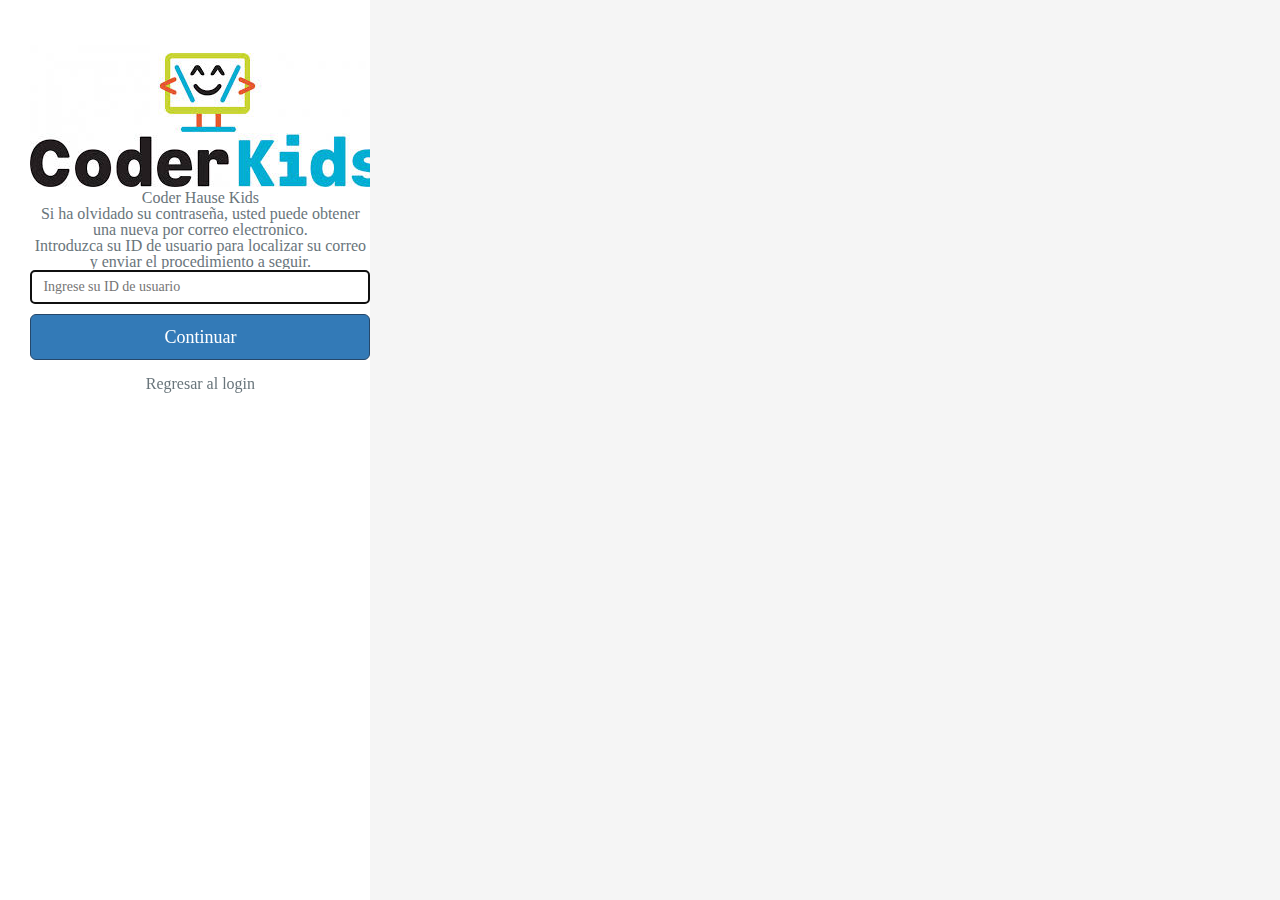
==== pages/contrasena.html @ 296a0ade "version mejorada" ====
<!DOCTYPE html>
<html lang="en">

<head>
    <meta charset="utf-8">
    <meta name="viewport" content="width=device-width, initial-scale=1.0">
    <meta http-equiv="X-UA-Compatible" content="IE=edge">
    <title>Coder Hause Kids</title>
    <link rel="stylesheet" href="../css/style.css">
    <!--  <link rel="stylesheet" href="../css/stylecontra.css">  Tab panes -->
</head>

<body>
    <div id="container" class="cls-container">
        <div id="bg-overlay"></div>
        <div class="cls-content">
            <div class="cls-content-sm panel">
                <div class="panel-body">
                    <div>
                        <!-- Tab panes -->
                        <div class="tab-content">
                            <div role="tabpanel" class="tab-pane active" id="formularioRecuperarContrasenia">
                                <div class="mar-ver pad-btm">
                                    <img height="" src="../assets/img/coderkids.jpg">
                                    <br>
                                    <h1 class="h3">Coder Hause Kids</h1>
                                    <p>Si ha olvidado su contraseña, usted puede obtener una nueva por correo
                                        electronico.</p>
                                    <p>Introduzca su ID de usuario para localizar su correo y enviar el procedimiento a
                                        seguir.</p>
                                </div>
                                <center>
                                    <div class="form-group" style="padding: 0px 0px 10px 0px">
                                        <input type="text" class="form-control" id="username"
                                            placeholder="Ingrese su ID de usuario" value="" autofocus>
                                </center>
                                
                            </div>
                            <center>
                            <button class="btn btn-primary btn-lg btn-block" onclick="getCorreo()">Continuar</button>
                            <br>
                        </center>
                            <div class="text-center">
                                <a href="..\login.html" class="btn-link mar-rgt">Regresar al login</a>
                            </div>
                        </div>
                    </div>

                </div>
            </div>
        </div>
    </div>
    </div>
</body>

</html>
---- css/style.css ----
.cls-container {
  background-color: #ffffff !important; /**/
}

#panel-reglamento {
  display: none;
}

.alert {
  padding: 10px 2em 10px 15px !important;
  margin-top: 15px;
  background-color: #f6f8f1;
}

@media only screen and (max-width: 2500px) {
  #panel-reglamento {
    display: block;
    background-color: #eb10e0;
    position: absolute;
    top: 0;
    z-index: 2000;
    width: 335px;
    height: 100%;
    padding-top: 14%;
    padding-bottom: 60px;
    padding-left: 20px;
    padding-right: 20px;
    left: 28%;
  }

  .text-white * {
    color: #ffffff;
    line-height: 24px;
    /*font-size: 15px;*/
    letter-spacing: 1.2px;
  }

  .dl-horizontal dt {
    float: left;
    width: auto;
  }

  .dl-horizontal dd {
    margin-left: 15px;
  }

  .cls-content .cls-content-sm,
  .cls-content .cls-content-lg {
    margin-top: 8%;
    margin-left: 65%;
    /*modificado separacion*/
  }

  h5 {
    font-size: 14px !important;
  }
}

@media only screen and (max-width: 1480px) {
  #panel-reglamento {
    display: block;
    background-color: #034087;
    position: absolute;
    top: 0;
    z-index: 2000;
    width: 335px;
    height: 100%;
    padding-top: 14%;
    padding-bottom: 60px;
    padding-left: 20px;
    padding-right: 20px;
    left: 22%;
  }

  .text-white * {
    color: #ffffff;
    line-height: 24px;
    letter-spacing: 1.2px;
  }

  .dl-horizontal dt {
    float: left;
    width: auto;
  }

  .dl-horizontal dd {
    margin-left: 15px;
  }

  .cls-content .cls-content-sm,
  .cls-content .cls-content-lg {
    margin-left: 52%;
  }

  h5 {
    font-size: 14px !important;
  }
}

@media only screen and (max-width: 1100px) {
  #panel-reglamento {
    display: block;
    background-color: #034087;
    position: absolute;
    top: 0;
    z-index: 2000;
    width: 335px;
    height: 100%;
    padding-top: 14%;
    padding-bottom: 60px;
    padding-left: 20px;
    padding-right: 20px;
    left: 14%;
  }

  .text-white * {
    color: #ffffff;
    line-height: 24px;
    letter-spacing: 1.2px;
  }

  .dl-horizontal dt {
    float: left;
    width: auto;
  }

  .dl-horizontal dd {
    margin-left: 15px;
  }

  .cls-content .cls-content-sm,
  .cls-content .cls-content-lg {
    margin-top: 8%;
    margin-left: 52%;
  }

  .cls-content .cls-content-sm,
  .cls-content .cls-content-lg {
    /*width: 70%;*/ /*TILIN*/
    min-width: 10070px;
    margin: 0 auto;
    position: relative;
    background-color: transparent;
    border: 0;
    /*box-shadow: none;*/
  }

  h5 {
    font-size: 14px !important;
  }
}

@media only screen and (max-width: 950px) {
  #panel-reglamento {
    display: block;
    background-color: #034087;
    position: absolute;
    top: 0;
    z-index: 2000;
    width: 335px;
    height: 100%;
    padding-top: 14%;
    padding-bottom: 60px;
    padding-left: 20px;
    padding-right: 20px;
    left: 10%;
  }

  .text-white * {
    color: #ffffff;
    line-height: 24px;
    letter-spacing: 1.2px;
  }

  .dl-horizontal dt {
    float: left;
    width: auto;
  }

  .dl-horizontal dd {
    margin-left: 15px;
  }

  .cls-content .cls-content-sm,
  .cls-content .cls-content-lg {
    margin-top: 8%;
    margin-left: 52%;
    /*separacion*/
  }

  h5 {
    font-size: 14px !important;
  }
}

@media only screen and (max-width: 820px) {
  #panel-reglamento {
    display: none;
  }

  .cls-content .cls-content-sm,
  .cls-content .cls-content-lg {
    margin: 0 auto;
  }
}

/* Style 2*/
element.style {
  padding: 0%;
  right: 1100px;
}

.panel .panel-heading,
.panel > :first-child {
  border-top-left-radius: 2px;
  border-top-right-radius: 2px;
}

.panel-body {
  padding: 15px 20px 25px;
}

.panel-body {
  padding: 15px;
}

* {
  /*-webkit-box-sizing: border-box;*/
  /* -moz-box-sizing: border-box;*/
  box-sizing: border-box;
}

user agent stylesheet div {
  display: block;
}

.cls-container,
.cls-container a:not(.btn),
.cls-container a:hover:not(.btn),
.cls-container a:focus:not(.btn) {
  color: #69757b;
}

.cls-container {
  background-color: #ecf0f5;
  text-align: center;
}

body {
  background-color: #ecf0f5;
  font-family: "Open Sans", "Helvetica Neue", Helvetica, Arial, sans-serif;
  font-size: 13px;
  font-weight: normal;
  color: #7a878e;
  -moz-osx-font-smoothing: grayscale;
  -webkit-font-smoothing: antialiased !important;
}

body {
  font-family: "Helvetica Neue", Helvetica, Arial, sans-serif;
  font-size: 14px;
  line-height: 1.42857143;
  color: #333;
  background-color: #fff;
}

/*stylecontraseña*/
html {
  font-size: 10px;
  -webkit-tap-highlight-color: rgba(0, 0, 0, 0);
}

html {
  font-family: sans-serif;
  -webkit-text-size-adjust: 100%;
  -ms-text-size-adjust: 100%;
}

:after,
:before {
  -webkit-box-sizing: border-box;
  -moz-box-sizing: border-box;
  box-sizing: border-box;
}

:after,
:before {
  -webkit-box-sizing: border-box;
  -moz-box-sizing: border-box;
  box-sizing: border-box;
}

::selection {
  background-color: #25476a;
  color: #fff;
}

#container {
  min-height: 100vh;
  height: auto;
  position: relative;
  min-width: 290px;
  overflow: hidden;
}

/* Style 3*/

.btn:not(.disabled):not(:disabled):hover {
  box-shadow: 0 3px 15px rgb(0 0 0 / 25%);
}



.btn-primary:hover {
  color: #fff;
  background-color: #d40e99;
  border-color: #d40e99;
}

.btn.focus,
.btn:focus,
.btn:hover {
  color: #333;
  text-decoration: none;
}

.btn-lg,
.btn-icon.btn-lg,
.btn-group-sm > .btn,
.btn-lg,
.btn-icon.btn-lg,
.btn-group-xs > .btn {
  border-radius: 3px;
}

.btn-lg,
.btn-icon.btn-lg,
.btn-group-lg > .btn {
  border-radius: 3px;
}

.btn-lg,
.btn-icon.btn-lg,
.btn-group-lg > .btn {
  padding: 10px 16px;
}

.btn-primary,
.btn-primary:focus {
  background-color: #294f75;
  border-color: #25476a !important;
  color: #fff;
}

.btn-lg,
.btn-icon.btn-lg {
  font-size: 17px;
  line-height: 1.44;
}

.btn {
  cursor: pointer;
  background-color: transparent;
  color: inherit;
  padding: 6px 12px;
  border-radius: 3px;
  border: 1px solid transparent;
  font-size: 13px;
  line-height: 1.475;
  vertical-align: middle;
  transition: all 0.25s;
}

.btn-block {
  display: block;
  width: 100%;
}

.btn-group-lg > .btn,
.btn-lg {
  padding: 10px 16px;
  font-size: 18px;
  line-height: 1.3333333;
  border-radius: 6px;
}

.btn-primary {
  color: #fff;
  background-color: #337ab7;
  border-color: #2e6da4;
}

/*stylius*/

.form-control {
  height: 33px;
  font-size: 13px;
  border-radius: 3px;
  box-shadow: none;
  border: 1px solid rgba(0, 0, 0, 0.07);
  transition-duration: 0.5s;
}

.form-control {
  display: block;
  width: 100%;
  height: 34px;
  padding: 6px 12px;
  font-size: 14px;
  line-height: 1.42857143;
  color: #555;
  background-color: #fff;
  background-image: none;
  border: 1px solid #ccc;
  border-radius: 4px;
  -webkit-box-shadow: inset 0 1px 1px rgb(0 0 0 / 8%);
  box-shadow: inset 0 1px 1px rgb(0 0 0 / 8%);
  -webkit-transition: border-color ease-in-out 0.15s,
    box-shadow ease-in-out 0.15s;
  -o-transition: border-color ease-in-out 0.15s, box-shadow ease-in-out 0.15s;
  transition: border-color ease-in-out 0.15s, box-shadow ease-in-out 0.15s;
  -moz-transition: border-color ease-in-out 0.15s, box-shadow ease-in-out 0.15s;
  -ms-transition: border-color ease-in-out 0.15s, box-shadow ease-in-out 0.15s;
}

button,
input,
select,
textarea {
  font-family: inherit;
  font-size: inherit;
  line-height: inherit;
}

input {
  line-height: normal;
}

button,
input,
optgroup,
select,
textarea {
  margin: 0;
  font: inherit;
  color: inherit;
}

* {
  -webkit-box-sizing: border-box;
  -moz-box-sizing: border-box;
  box-sizing: border-box;
}

user agent stylesheet input:-internal-autofill-selected {
  appearance: menulist-button;
  background-image: none !important;
  background-color: -internal-light-dark(
    rgb(232, 240, 254),
    rgba(70, 90, 126, 0.4)
  ) !important;
  color: -internal-light-dark(black, white) !important;
}

user agent stylesheet input[type="text"i] {
  padding: 1px 2px;
}

user agent stylesheet input {
  writing-mode: horizontal-tb !important;
  text-rendering: auto;
  /*color: -internal-light-dark(black, white);*/
  letter-spacing: normal;
  word-spacing: normal;
  /*line-height: normal;
  text-transform: none;*/
  text-indent: 0px;
  text-shadow: none;
  display: inline-block;
  text-align: start;
  appearance: auto;
  -webkit-rtl-ordering: logical;
  cursor: text;
  background-color: -internal-light-dark(rgb(255, 255, 255), rgb(59, 59, 59));
  /*margin: 0em;
  padding: 1px 2px;
  border-width: 2px;
  border-style: inset;
  border-color: -internal-light-dark(rgb(118, 118, 118), rgb(133, 133, 133));
  border-image: initial;*/
  -webkit-writing-mode: horizontal-tb !important;
  -ms-writing-mode: horizontal-tb !important;
}

.cls-container,
.cls-container a:not(.btn),
.cls-container a:hover:not(.btn),
.cls-container a:focus:not(.btn) {
  color: #69757b;
}

.cls-container {
  background-color: #ecf0f5;
  text-align: center;
  grid-area: div;
}

body {
  background-color: #ecf0f5;
  font-family: "Open Sans", "Helvetica Neue", Helvetica, Arial, sans-serif;
  font-size: 13px;
  font-weight: normal;
  color: #7a878e;
  -moz-osx-font-smoothing: grayscale;
  -webkit-font-smoothing: antialiased !important;
}

body {
  font-family: "Helvetica Neue", Helvetica, Arial, sans-serif;
  font-size: 14px;
  line-height: 1.42857143;
  color: #333;
  background-color: #fff;
}

/*STYLE Contraseña*/

body,
html {
  margin: 0;
  padding: 50;
  width: 70%;
  height: 100%;
  position: relative;
}

/*Style Usuario------------------------------------------------*/
.cnt-wrapper {
  min-height: 565px;
}

.b3.wrap-user {
  padding: 20px 0px 0px 0px;
}

.b3.wrap-user .box-btn {
  width: 100%;
  text-align: right;
  padding-bottom: 10px;
}

.b3 {
  -webkit-background-size: cover;
  -moz-background-size: cover;
  background-size: cover;
  background-repeat: no-repeat;
  background-position: center center;
  padding: 50px 0 70px 0;
  background-color: #f4f4f4;
}
.g-btn.white {
  background: #dcdcdc;
  color: #fff;
  margin-right: 10px;
}

.g-btn.white a {
  color: #fff;
  font-weight: bold;
}

.md-box-form .md-box-input {
  margin-left: 23%;
  width: 76%;
}

.md-box-form .g-cnt-input input {
  text-transform: uppercase;
  border: 1px solid rgb(226, 224, 224);
  height: 38px;
  line-height: 38px;
  color: #565656;
}

@media only screen and (max-width: 480px) {
  .md-box-form .md-box-input {
    margin-left: 0;
    width: 100%;
  }
}

@media only screen and (max-width: 960px) {
  .md-h3-title {
    margin-top: 20px;
  }
}

#boxresultado {
  padding: 0px;
  margin: 0px;
  display: block;
}

#boxresultado .wancho .b16-content {
  padding: 0px;
  margin: -66px 0px 10px 0px;
}

#boxresultado .wancho .b16-content p {
  font-size: 15px;
}

.b16-acordeon-contenido table th {
  color: #fff;
  padding: 8px 0px;
  font-weight: bold;
}

footer {
  background-color: #666;
}

.footer-copy {
  height: auto;
}

.footer-copy .wancho {
  border: 0;
  text-align: center;
}

.cnt-wrapper {
  min-height: 565px;
}

.cnt-wrapper,
.footer {
  position: relative;
  left: 0;
  -webkit-transition: left 0.45s ease;
  -moz-transition: left 0.45s ease;
  -o-transition: left 0.45s ease;
  -ms-transition: left 0.45s ease;
  transition: left 0.45s ease;
}

.cnt-wrapper {
  overflow: hidden;
}

user agent stylesheet div {
  display: block;
}

body {
  /* font-size: 15px;
  font-family: "Conv_PROXIMANOVA-REGULAR_1", sans-serif;*/
  color: #575659;
  background-color: #fff;
}

body {
  font-family: Verdana;
}

body,
span,
object,
iframe,
h1,
h2,
h3,
h4,
h5,
h6,
h7 p,
blockquote,
pre,
a,
abbr,
acronym,
address,
code,
del,
dfn,
em,
img,
q,
dl,
dt,
dd,
ol,
ul,
li,
fieldset,
form,
label,
legend,
table,
caption,
tbody,
tfoot,
thead,
tr,
th,
td,
article,
aside,
dialog,
figure,
footer,
header,
hgroup,
section,
menu,
details {
  margin: auto;
  padding: 0;
  border: 0;
  font-weight: inherit;
  font-style: inherit;
  font-size: 100%;
  font-family: inherit;
  vertical-align: baseline;
}
article,
aside,
dialog,
figure,
footer,
header,
hgroup,
section,
menu {
  display: block;
}
.header {
  /*position: relative;
  top: 0;*/
  left: 0;
  /*width: 100%;
  z-index: 2000;*/
  zoom: 1;
}
article,
aside,
dialog,
figure,
footer,
header,
hgroup,
section,
menu {
  display: block;
}
article,
aside,
details,
figcaption,
figure,
footer,
header,
hgroup,
main,
nav,
section,
summary {
  display: block;
}

.header:after,
.header:before {
  content: "";
  display: table;
}
.header:after {
  clear: both;
}

.wancho {
  width: 95%;
  max-width: 1180px;
  margin: auto;
}
user agent stylesheet div {
  display: block;
}

.header .header-logo {
  text-align: center;
  float: left;
  margin-top: 24px;
  position: relative;
}
a {
  color: inherit;
}
a {
  text-decoration: none;
}

user agent stylesheet a:-webkit-any-link {
  color: -webkit-link;
  cursor: pointer;
  text-decoration: underline;
}

element.style {
  margin-bottom: 10px;
}
.header .header-logo img {
  display: block;
  max-width: 100%;
  height: auto;
}
a img {
  border: none;
}

img {
  border: 0;
}
img[Attributes] {
  width: 237px;
  aspect-ratio: auto 237 / 59;
  height: 59px;
}

.header .header-logo {
  text-align: center;
  float: left;
  margin-top: 24px;
  position: relative;
}

user agent stylesheet section {
  display: block;
}

.b16-wrapcursos {
  position: relative;
}
user agent stylesheet div {
  display: block;
}

element.style {
  color: #01c9ca;
  font-size: 20px;
  margin-bottom: 10px;
}
h3 {
  font-size: 35px;
  font-family: "Conv_PROXIMANOVA-BOLD_1", sans-serif;
  /* color: #fff;*/
  margin: 0;
}
h3 {
  margin: 0 0 10px;
  font-size: 12px;
  line-height: 1;
}

user agent stylesheet h3 {
  display: block;
  font-size: 1.17em;
  margin-block-start: 1em;
  margin-block-end: 1em;
  margin-inline-start: 0px;
  margin-inline-end: 0px;
  font-weight: bold;
}

p {
  margin: 0 0 15px;
}
user agent stylesheet p {
  display: block;
  margin-block-start: 1em;
  margin-block-end: 1em;
  margin-inline-start: 0px;
  margin-inline-end: 0px;
}

.b3-form {
  font-size: 0;
}

user agent stylesheet form {
  display: block;
  margin-top: 0em;
}

.g-form-input {
  font-size: 0;
}
user agent stylesheet div {
  display: block;
}
.b3-form {
  font-size: 0;
}

/*separación de estrucutras*/

g-form-input .g-cnt-input:first-child {
  padding-right: 5px;
}
.b16-form-item:first-child {
  padding-right: 44px;
  -webkit-box-sizing: border-box;
  -moz-box-sizing: border-box;
  box-sizing: border-box;
}
.g-form-input .g-cnt-input {
  /*width: 50%;*/
  display: inline-block;
  vertical-align: middle;
  /*-webkit-box-sizing: border-box;
  -moz-box-sizing: border-box;
  box-sizing: border-box;*/
}
.b16-form-item {
  /* display: inline-block;*/
  width: 50%;
  /* margin-bottom: 20px;*/
  position: relative;
}
.g-cnt-input {
  margin-bottom: 10px;
}
user agent stylesheet div {
  display: block;
}
.g-form-input {
  font-size: 0;
}
.b3-form {
  font-size: 0;
}

/*COLOCAR LOS NOMBRES*/
.b16-form-item > span {
  font-size: 16px;
  /*width: 64px;
  display: inline-block;
  position: absolute;*/
  top: 50%;
  left: 0;
  /*-webkit-transform: translateY(-50%);
  -moz-transform: translateY(-50%);
  -o-transform: translateY(-50%);
  -ms-transform: translateY(-50%);*/
  transform: translateY(-50%);
  color: #034087;
}

/*REDUCIR EL ESPACIO*/

.md-box-form .g-cnt-input input {
  text-transform: uppercase;
  border: 1px solid rgb(226, 224, 224);
  height: 38px;
  line-height: 38px;
  color: #565656;
}
.g-cnt-input input,
.g-cnt-input select {
  width: 100%;
  /*-webkit-box-sizing: border-box;
  -moz-box-sizing: border-box;*/
  box-sizing: border-box;
  /*border: 0;
  height: 44px;
  line-height: 44px;*/
  padding: 0;
  padding-left: 20px;
  font-size: 16px;
}
button,
input {
  line-height: normal;
}
button,
input,
select,
textarea {
  font-family: inherit;
  font-size: 100%;
  margin: 0;
}

.g-btn.white {
  background-color: #dcdcdc;
  color: #fff;
  margin-right: 10px;
}
.g-btn.white,
.g-btns.white {
  background: transparent;
  color: #01c9ca;
}

.g-btn.h-45,
.g-btns.h-45 {
  height: 44px;
  -webkit-box-sizing: border-box;
  -moz-box-sizing: border-box;
  box-sizing: border-box;
  padding: 0 20px;
  -webkit-border-radius: 8px;
  border-radius: 8px;
  border: 0;
  background: inherit;
  -webkit-appearance: none;
  -moz-appearance: none;
  appearance: none;
  color: #fff;
  font-family: "Conv_PROXIMANOVA-REGULAR_1", sans-serif;
  font-size: 16px;
  display: inline-block;
  background-color: #034087;
  vertical-align: middle;
  padding: 0 30px;
}

button,
html input[type="button"],
input[type="reset"],
input[type="submit"] {
  -webkit-appearance: button;
  cursor: pointer;
}
button,
select {
  text-transform: none;
}
button,
input {
  line-height: normal;
}
button,
input,
select,
textarea {
  font-family: inherit;
  font-size: 100%;
  margin: 0;
}

user agent stylesheet button {
  appearance: auto;
  writing-mode: horizontal-tb !important;
  text-rendering: auto;
  color: -internal-light-dark(black, white);
  letter-spacing: normal;
  word-spacing: normal;
  line-height: normal;
  text-transform: none;
  text-indent: 0px;
  text-shadow: none;
  display: inline-block;
  text-align: center;
  align-items: flex-start;
  cursor: default;
  box-sizing: border-box;
  background-color: -internal-light-dark(rgb(239, 239, 239), rgb(59, 59, 59));
  margin: 0em;
  padding: 1px 6px;
  border-width: 2px;
  border-style: outset;
  border-color: -internal-light-dark(rgb(118, 118, 118), rgb(133, 133, 133));
  border-image: initial;
}

.b3.wrap-user .box-btn {
  width: 100%;
  text-align: right;
  padding-bottom: 10px;
}
.b3-form {
  font-size: 0;
}

/*TEST */
.g-btn.red,
.g-btns.red {
  background-color: #f00;
}

/*foter*/

lement.style {
  margin-top: 1rem;
}
.cnt-wrapper,
.footer {
  position: relative;
  left: 0;
  -webkit-transition: left 0.45s ease;
  -moz-transition: left 0.45s ease;
  -o-transition: left 0.45s ease;
  -ms-transition: left 0.45s ease;
  transition: left 0.45s ease;
}
footer {
  background-color: #666;
}
footer {
  background-color: #034087;
  color: #fff;
  padding-top: 23px;
  border-bottom: 1px solid rgba(255, 255, 255, 0.5);
  position: relative;
}

user agent stylesheet footer {
  display: block;
}

/*footer*/

.footer-copy .wancho {
  border: 0;
  text-align: center;
}
.footer-copy .wancho {
  overflow: hidden;
  border-top: 1px solid rgba(255, 255, 255, 0.5);
  -webkit-box-sizing: border-box;
  -moz-box-sizing: border-box;
  box-sizing: border-box;
  padding: 10px 0px;
}
.wancho {
  width: 95%;
  max-width: 1180px;
  margin: auto;
}
user agent stylesheet div {
  display: block;
}
.footer-copy {
  overflow: hidden;
  font-size: 13px;
  height: 32px;
}

div {
  display: block;
}

/*Style FACTURACIÓN -----------------------------------------------------------------*/

html,
body {
  margin: 0px;
  height: 100%;
  width: 100%;
  background-color: #efeff4;
  background-color: #ffffff;
}

html,
body,
div,
span,
applet,
object,
iframe,
h1,
h2,
h3,
h4,
h5,
h6,
p,
blockquote,
pre,
a,
abbr,
acronym,
address,
big,
cite,
code,
del,
dfn,
em,
img,
ins,
kbd,
q,
s,
samp,
small,
strike,
strong,
sub,
sup,
tt,
var,
b,
u,
i,
center,
dl,
dt,
dd,
ol,
ul,
li,
fieldset,
form,
label,
legend,
table,
caption,
tbody,
tfoot,
thead,
tr,
th,
td,
article,
aside,
canvas,
details,
embed,
figure,
figcaption,
footer,
header,
hgroup,
menu,
nav,
output,
ruby,
section,
summary,
time,
mark,
audio,
video {
  margin: 0;
  padding: 0;
  border: 0;
  font-size: 100%;
  font: inherit;
  vertical-align: baseline;
}

user agent stylesheet html {
  display: block;
}

.ui-corner-all,
.ui-corner-bottom,
.ui-corner-right,
.ui-corner-br {
  border-bottom-right-radius: 5px;
}
.ui-corner-all,
.ui-corner-bottom,
.ui-corner-left,
.ui-corner-bl {
  border-bottom-left-radius: 5px;
}
.ui-corner-all,
.ui-corner-top,
.ui-corner-right,
.ui-corner-tr {
  border-top-right-radius: 5px;
}
.ui-corner-all,
.ui-corner-top,
.ui-corner-left,
.ui-corner-tl {
  border-top-left-radius: 5px;
}
.ui-widget-header {
  border: 1px solid #4297d7;
  background: #5c9ccc url(images/ui-bg_gloss-wave_55_5c9ccc_500x100.png) 50% 50%
    repeat-x;
  color: #ffffff;
  font-weight: bold;
}

user agent stylesheet head {
  display: none;
}

title {
  display: none;
}

.ui-widget-content {
  border: 1px solid #a6c9e2;
  background: #fcfdfd url(images/ui-bg_inset-hard_100_fcfdfd_1x100.png) 50%
    bottom repeat-x;
  color: #222222;
}
.ui-widget {
  font-family: Lucida Grande, Lucida Sans, Arial, sans-serif;
  font-size: 1.1em;
}

body {
  line-height: 1;
}

body[Attributes] {
  background-color: rgb(238, 238, 204);
}
user agent stylesheet body {
  display: block;
  margin: 8px;
}
#cuerpo {
  width: 100%;
  height: 100%;
  /* border: 1px solid #0068B3; */
  margin: 0 auto;
  background-color: #efeff4;
  font-family: Arial;
}

div[Attributes] {
  text-align: -webkit-center;
}
#cabecera {
  border: solid 1px #dae9e9;
  height: 8%;
  width: 100%;
  background-color: #f4f4f4;
  /* box-shadow: 1px 1px 1px 1px #000 inset; */
  padding-top: 15px;
  padding-bottom: 15px;
}

element.style {
  background-repeat: no-repeat;
  width: 20%;
  float: left;
  height: 60px;
  margin-left: 10px;
  background-image: url(../Imagenes/logo_britanico.jpg);
  background-size: 219px 79px;
  background-color: #f4f4f4;
  margin-right: 20px;
  background-position: center;
}

#titulo {
  top: 0px;
  height: 100%;
  line-height: 60px;
  font-size: x-large;
  float: left;
  width: 50%;
  font-family: Arial, Tahoma;
  color: #0072bb;
  font-weight: bolder;
  text-shadow: 0px 0px 0.5px #000;
  text-transform: uppercase;
}

#contenido {
  border-top: 2px solid #0068b3;
  width: 100%;
  height: 100%;
  background-color: #ffffff;
}

.ui-widget input,
.ui-widget select,
.ui-widget textarea,
.ui-widget button {
  font-family: Lucida Grande, Lucida Sans, Arial, sans-serif;
  font-size: 1em;
}

.ui-widget input,
.ui-widget select,
.ui-widget textarea {
  font-size: medium;
}
.columnaCampo select,
input {
  width: 160px;
  font-size: medium;
}
user agent stylesheet input[type="hidden" i] {
  appearance: none;
  background-color: initial;
  cursor: default;
  display: none !important;
  padding: initial;
  border: initial;
}

.contenedor {
  border: solid 2px #0068b3;
  border-radius: 10px;
  -webkit-border-radius: 10px;
  -moz-border-radius: 10px;
  width: 50%;
  margin: 20px;
  padding-top: 10px;
  padding-bottom: 10px;
}

.columnaEtiqueta {
  text-align: right;
  padding: 5px;
  font-weight: bold;
  font-size: medium;
  width: 120px;
  display: inline-block;
}

botonForma:hover {
  background: #486baf;
  text-decoration: none;
  font-weight: bold;
}

.botonFormaInterior {
  width: 35%;
}

.botonForma {
  height: 40px;
  background: #0072bb;
  color: #fff;
  border-radius: 5px;
  text-shadow: none;
  display: inline-block;
  border: none;
  cursor: pointer;
  margin-top: 10px;
  margin-bottom: 10px;
  width: 55%;
  font-size: smaller;
}

.columnaCampo select,
input {
  width: 160px;
  font-size: medium;
}
user agent stylesheet input[type="submit" i]:active {
  border-style: inset;
}
user agent stylesheet input[type="submit" i] {
  appearance: auto;
  user-select: none;
  white-space: pre;
  align-items: flex-start;
  text-align: center;
  cursor: default;
  box-sizing: border-box;
  background-color: -internal-light-dark(rgb(239, 239, 239), rgb(59, 59, 59));
  color: -internal-light-dark(black, white);
  padding: 1px 6px;
  border-width: 2px;
  border-style: outset;
  border-color: -internal-light-dark(rgb(118, 118, 118), rgb(133, 133, 133));
  border-image: initial;
}

user agent stylesheet input {
  writing-mode: horizontal-tb !important;
  text-rendering: auto;
  color: -internal-light-dark(black, white);
  letter-spacing: normal;
  word-spacing: normal;
  line-height: normal;
  text-transform: none;
  text-indent: 0px;
  text-shadow: none;
  display: inline-block;
  text-align: start;
  appearance: auto;
  -webkit-rtl-ordering: logical;
  cursor: text;
  background-color: -internal-light-dark(rgb(255, 255, 255), rgb(59, 59, 59));
  margin: 0em;
  padding: 1px 2px;
  border-width: 2px;
  border-style: inset;
  border-color: -internal-light-dark(rgb(118, 118, 118), rgb(133, 133, 133));
  border-image: initial;
}

.subTitulo {
  font-family: Arial;
  font-size: larger;
  font-weight: bolder;
  color: #0072bb;
  text-transform: uppercase;
  background-color: #f4f4f4;
  margin-top: 20px;
  border: solid 1px #0072bb;
  border-radius: 10px;
  height: 50px;
  width: 50%;
  line-height: 50px;
}

/*Style NUEVOCODER----------------------------------------------------------------------------*/
body {
  margin: 0;
}

.logotipo {
  float: right;
  margin-right: 16px;
  background: #fff;
  padding: 0px;
  border: 1px solid #e2e0e0;
}

.nota-footer {
  width: 100%;
  display: block;
  font-size: 15px;
  line-height: 20px;
  margin-top: 10px;
}
h5 {
  font-size: 20px;
  font-weight: bold;
}
h5 {
  margin: 0 0 10px;
  font-size: 18px;
  line-height: 1;
  font-weight: bold;
}
user agent stylesheet h5 {
  display: block;
  font-size: 0.83em;
  margin-block-start: 1.67em;
  margin-block-end: 1.67em;
  margin-inline-start: 0px;
  margin-inline-end: 0px;
  font-weight: bold;
}

#userdata {
  width: 100%;
  margin: 40px auto;
  display: block;
}
.b3-form {
  font-size: 0;
}

.frm-titulo .fone {
  width: 50%;
  float: left;
}
element.style {
  color: #01c9ca;
  font-size: 20px;
  margin-bottom: 20px;
  display: block;
}

.clear {
  clear: both;
}

element.style {
  margin-top: 1px;
}
.g-terminos {
  margin-bottom: 20px;
  margin-top: -25px;
}
.g-terminos {
  padding-left: 44px;
  position: relative;
  padding-top: 5px;
}

.g-terminos label {
  color: #565656;
  font-size: 15px;
  font-weight: normal;
  margin-left: -20px;
}

.g-terminos label {
  color: #fff;
  font-family: "Conv_PROXIMANOVA-REGULAR_1", sans-serif;
  font-size: 12px;
  line-height: 1.4;
  display: block;
}
label {
  cursor: pointer;
}

.g-terminos .check {
  position: absolute;
  left: 0;
  top: 0;
  cursor: pointer;
}

.g-terminos input {
  position: absolute;
  left: 0;
  top: 0;
  opacity: 0;
  -ms-filter: "progid:DXImageTransform.Microsoft.Alpha(Opacity=0)";
  filter: alpha(opacity=0);
  width: 40px;
  height: 40px;
  z-index: 2;
  cursor: pointer;
}

input[type="checkbox"],
input[type="radio"] {
  -webkit-box-sizing: border-box;
  -moz-box-sizing: border-box;
  box-sizing: border-box;
  padding: 0;
}

user agent stylesheet input[type="checkbox" i] {
  background-color: initial;
  cursor: default;
  appearance: auto;
  box-sizing: border-box;
  margin: 3px 3px 3px 4px;
  padding: initial;
  border: initial;
}

.g-btn.red {
  margin-right: 20px;
}

.g-btn.h-45 i,
.g-btns.h-45 i {
  padding: 0 0 0 7px;
}
.g-btn.h-45 i,
.g-btns.h-45 i,
.g-btn.h-45 span,
.g-btns.h-45 span {
  display: inline-block;
  vertical-align: middle;
  line-height: 100%;
  -webkit-box-sizing: border-box;
  -moz-box-sizing: border-box;
  box-sizing: border-box;
}
[class^="icon-"],
[class*=" icon-"] {
  font-family: "icomoon" !important;
  font-style: normal;
  font-weight: normal;
  font-variant: normal;
  text-transform: none;
  line-height: 1;
  -webkit-font-smoothing: antialiased;
  -moz-osx-font-smoothing: grayscale;
}
user agent stylesheet i {
  font-style: italic;
}

g-form-input .g-cnt-input.w-mitad {
  width: 50%;
}
.g-form-input .g-cnt-input:last-child {
  padding-left: 5px;
}
.g-form-input .g-cnt-input:first-child {
  padding-right: 5px;
}

.b16-form-item > span {
  width: 24%;
}

.md-box-form .md-box-input.box-min-left-one {
  margin-left: 28.4%;
  width: 69%;
}
.md-box-form .md-box-input {
  margin-left: 14%;
  width: 85%;
}

.md-box-form .g-cnt-input input.format-upper {
  text-transform: uppercase;
}
.md-box-form .g-cnt-input input {
  text-transform: none;
}

.md-box-form .g-cnt-input input {
  text-transform: uppercase;
  border: 1px solid rgb(226, 224, 224);
  height: 38px;
  line-height: 38px;
  color: #565656;
}
.g-cnt-input input,
.g-cnt-input select {
  height: 40px;
  line-height: 40px;
  border: 1px solid rgb(226, 224, 224);
  color: #565656;
}

user agent stylesheet input[type="text" i] {
  padding: 1px 2px;
}

/*Usuario*/

@media screen and (min-width: 600px) {
  .b3-form {
    text-align: center;
  }
}
@media screen and (max-width: 600px) {
  .footer-copy {
    height: auto;
    text-align: center;
    font-size: 12px;
    margin: auto;
    /*padding: 8px 0 12px;*/
  }
}

@media screen and (max-width: 480px) {
  .g-form-input .g-cnt-input:first-child {
    padding-right: 0;
    padding-left: 0;
  }
}

@media screen and (max-width: 480px) {
  .b16-form-item {
    text-align: left;
    margin-bottom: 30px;
  }
}

@media screen and (max-width: 480px) {
  .b16-form-item > span {
    display: block;
    position: static;
    width: auto;
  }
}

@media screen and (max-width: 480px) {
  .g-form-input .g-cnt-inpu {
    width: 100%;
  }
}

@media screen and (max-width: 480px) {
  .cnt-wrapper {
    margin-top: 45px;
  }
}

@media screen and (max-width: 768px) {
  .footer {
    text-align: center;
  }
}

@media (min-width: 768px) {
  /* TILIN*/
  .cls-content .cls-content-sm {
    width: 370px;
  }
}
@media screen and (max-width: 480px) {
  .header {
    padding: 5px 0;
    /* -webkit-box-shadow: 1px 1px 8px rgb(0 0 0 / 17%);*/
    box-shadow: 1px 1px 8px rgb(0 0 0 / 17%);
  }
}

@media screen and (max-width: 480px) {
  .header .header-logo {
    width: 140px;
  }
}
@media screen and (max-width: 1018px) {
  .header {
    position: fixed;
    top: 0;
    width: 100%;
    background-color: #fff;
    /*padding: 10px 0;*/
    z-index: 999;
  }
}

@media screen and (max-width: 1018px) {
  .header-ctn {
    position: relative;
  }
}
@media screen and (max-width: 1018px) {
  .header .header-logo {
    margin-top: 0;
    /* width: 180px;*/
  }
}

html,
body {
  height: 100%;
}

body {
  display: flex;
  align-items: center;
  padding-top: 40px;
  padding-bottom: 40px;
  background-color: #f5f5f5;
}

.form-signin {
  width: 100%;
  max-width: 330px;
  padding: 15px;
  margin: auto;
}

.form-signin .checkbox {
  font-weight: 400;
}

.form-signin .form-floating:focus-within {
  z-index: 2;
}

.form-signin input[type="email"] {
  margin-bottom: -1px;
  border-bottom-right-radius: 0;
  border-bottom-left-radius: 0;
}

.form-signin input[type="password"] {
  margin-bottom: 10px;
  border-top-left-radius: 0;
  border-top-right-radius: 0;
}
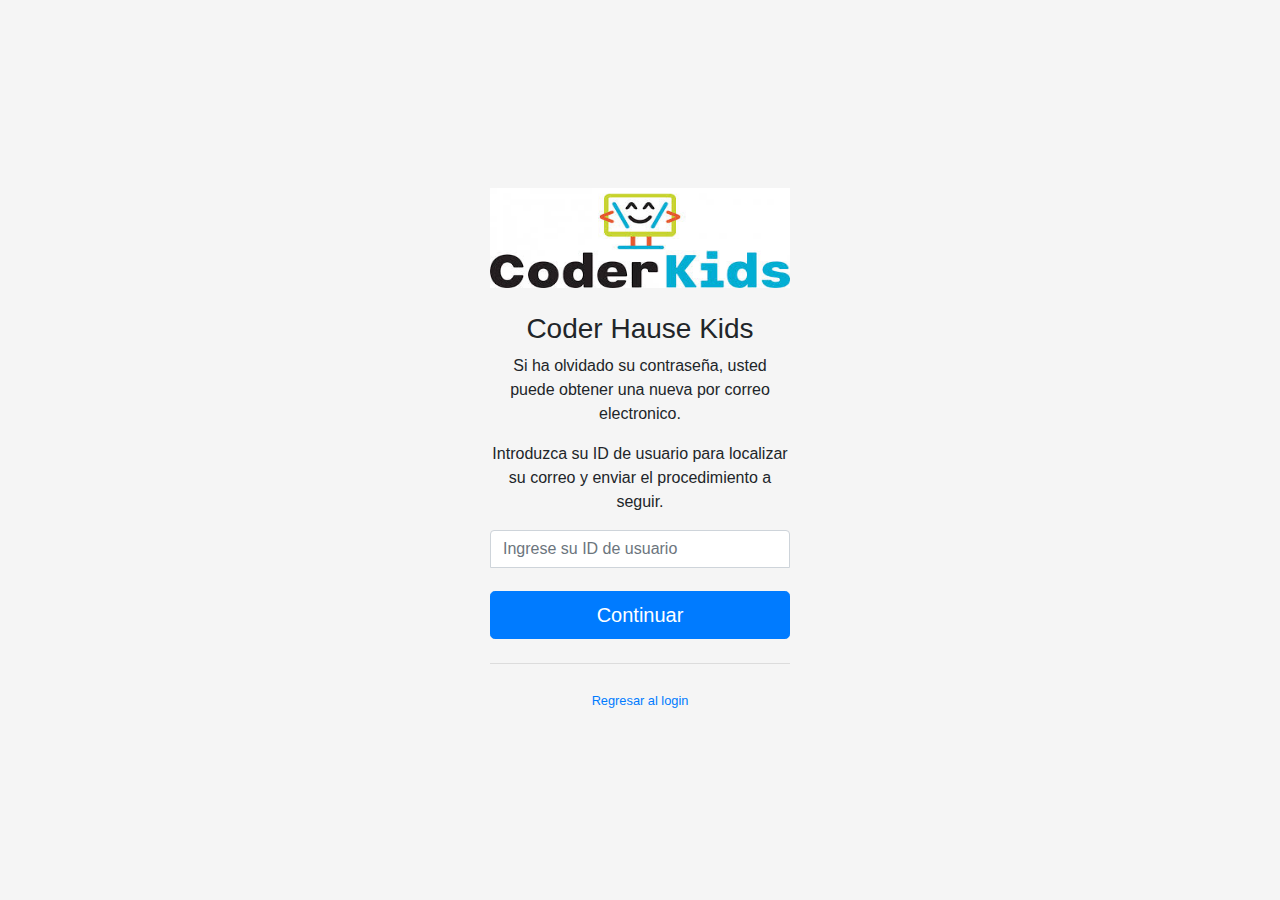
==== commit c903387e: "estado final" ====
--- a/pages/contrasena.html
+++ b/pages/contrasena.html
@@ -1,56 +1,86 @@
 <!DOCTYPE html>
 <html lang="en">
+  <head>
+    <meta charset="utf-8" />
+    <meta name="viewport" content="width=device-width, initial-scale=1" />
+    <meta name="description" content="" />
+    <meta
+      name="author"
+      content="Mark Otto, Jacob Thornton, and Bootstrap contributors"
+    />
+    <meta name="generator" content="Hugo 0.88.1" />
+    <title>Signin Template · Bootstrap v5.1</title>
+    <link
+      rel="stylesheet"
+      href="https://stackpath.bootstrapcdn.com/bootstrap/4.3.1/css/bootstrap.min.css"
+      integrity="sha384-ggOyR0iXCbMQv3Xipma34MD+dH/1fQ784/j6cY/iJTQUOhcWr7x9JvoRxT2MZw1T"
+      crossorigin="anonymous"
+    />
+    <link rel="stylesheet" href="../css/signin.css" />
+    <link
+      rel="canonical"
+      href="https://getbootstrap.com/docs/5.1/examples/sign-in/"
+    />
 
-<head>
-    <meta charset="utf-8">
-    <meta name="viewport" content="width=device-width, initial-scale=1.0">
-    <meta http-equiv="X-UA-Compatible" content="IE=edge">
-    <title>Coder Hause Kids</title>
-    <link rel="stylesheet" href="../css/style.css">
-    <!--  <link rel="stylesheet" href="../css/stylecontra.css">  Tab panes -->
-</head>
+    <!-- Bootstrap core CSS -->
+    <link href="../assets/dist/css/bootstrap.min.css" rel="stylesheet" />
 
-<body>
-    <div id="container" class="cls-container">
-        <div id="bg-overlay"></div>
-        <div class="cls-content">
-            <div class="cls-content-sm panel">
-                <div class="panel-body">
-                    <div>
-                        <!-- Tab panes -->
-                        <div class="tab-content">
-                            <div role="tabpanel" class="tab-pane active" id="formularioRecuperarContrasenia">
-                                <div class="mar-ver pad-btm">
-                                    <img height="" src="../assets/img/coderkids.jpg">
-                                    <br>
-                                    <h1 class="h3">Coder Hause Kids</h1>
-                                    <p>Si ha olvidado su contraseña, usted puede obtener una nueva por correo
-                                        electronico.</p>
-                                    <p>Introduzca su ID de usuario para localizar su correo y enviar el procedimiento a
-                                        seguir.</p>
-                                </div>
-                                <center>
-                                    <div class="form-group" style="padding: 0px 0px 10px 0px">
-                                        <input type="text" class="form-control" id="username"
-                                            placeholder="Ingrese su ID de usuario" value="" autofocus>
-                                </center>
-                                
-                            </div>
-                            <center>
-                            <button class="btn btn-primary btn-lg btn-block" onclick="getCorreo()">Continuar</button>
-                            <br>
-                        </center>
-                            <div class="text-center">
-                                <a href="..\login.html" class="btn-link mar-rgt">Regresar al login</a>
-                            </div>
-                        </div>
-                    </div>
+    <style>
+      .bd-placeholder-img {
+        font-size: 1.125rem;
+        text-anchor: middle;
+        -webkit-user-select: none;
+        -moz-user-select: none;
+        user-select: none;
+      }
 
-                </div>
-            </div>
+      @media (min-width: 768px) {
+        .bd-placeholder-img-lg {
+          font-size: 3.5rem;
+        }
+      }
+    </style>
+
+    <!-- Custom styles for this template -->
+    <link href="signin.css" rel="stylesheet" />
+  </head>
+  <body class="text-center">
+    <main class="form-signin">
+      <form>
+        <img
+          class="mb-4"
+          src="../assets/img/coderkids.jpg"
+          alt=""
+          width="300"
+          height="100"
+        />
+        <br />
+        <h1 class="h3">Coder Hause Kids</h1>
+        <p>
+          Si ha olvidado su contraseña, usted puede obtener una nueva por correo
+          electronico.
+        </p>
+        <p>
+          Introduzca su ID de usuario para localizar su correo y enviar el
+          procedimiento a seguir.
+        </p>
+
+        <div class="form-floating">
+          <input
+            type="email"
+            class="form-control"
+            id="floatingInput"
+            placeholder="Ingrese su ID de usuario"
+          />
+          <br />
         </div>
-    </div>
-    </div>
-</body>
-
-</html>+        <button class="w-100 btn btn-lg btn-primary" type="submit">
+          Continuar
+        </button>
+        <hr class="my-4" />
+        <small class="text-muted"
+          > <a href="..\login.html"><span>Regresar al login</span></a></small>
+      </form>
+    </main>
+  </body>
+</html>
--- a/css/signin.css
+++ b/css/signin.css
@@ -0,0 +1,39 @@
+html,
+body {
+  height: 100%;
+}
+
+body {
+  display: flex;
+  align-items: center;
+  padding-top: 40px;
+  padding-bottom: 40px;
+  background-color: #f5f5f5;
+}
+
+.form-signin {
+  width: 100%;
+  max-width: 330px;
+  padding: 15px;
+  margin: auto;
+}
+
+.form-signin .checkbox {
+  font-weight: 400;
+}
+
+.form-signin .form-floating:focus-within {
+  z-index: 2;
+}
+
+.form-signin input[type="email"] {
+  margin-bottom: -1px;
+  border-bottom-right-radius: 0;
+  border-bottom-left-radius: 0;
+}
+
+.form-signin input[type="password"] {
+  margin-bottom: 10px;
+  border-top-left-radius: 0;
+  border-top-right-radius: 0;
+}
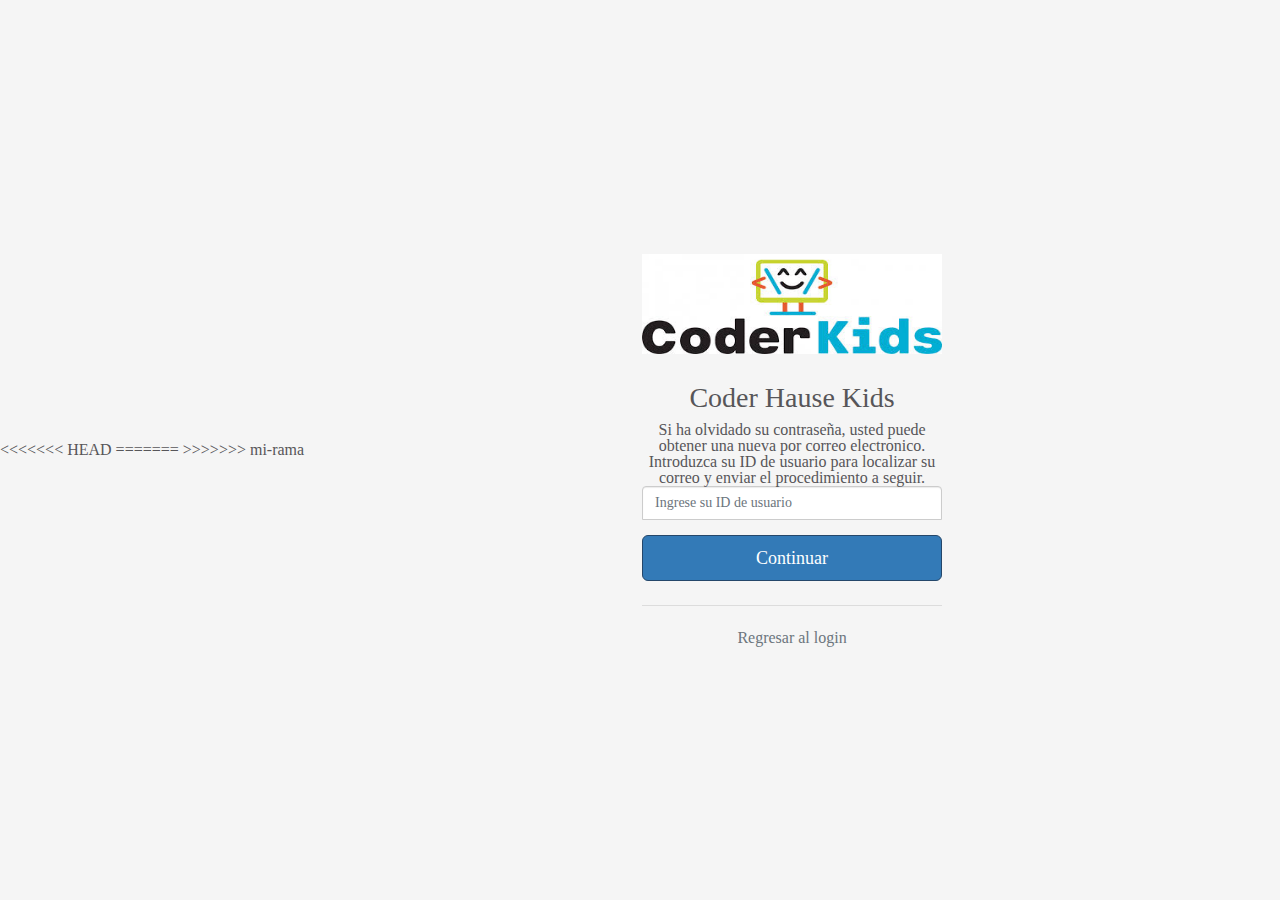
==== commit 561c75af: "cambios realizados" ====
--- a/pages/contrasena.html
+++ b/pages/contrasena.html
@@ -22,8 +22,20 @@
       href="https://getbootstrap.com/docs/5.1/examples/sign-in/"
     />
 
+<<<<<<< HEAD
+<head>
+    <meta charset="utf-8">
+    <meta name="viewport" content="width=device-width, initial-scale=1.0">
+    <meta http-equiv="X-UA-Compatible" content="IE=edge">
+    <title>Coder Hause Kids</title>
+
+    <link rel="stylesheet" href="../css/style.css">
+    <!--  <link rel="stylesheet" href="../css/stylecontra.css">  Tab panes -->
+</head>
+=======
     <!-- Bootstrap core CSS -->
     <link href="../assets/dist/css/bootstrap.min.css" rel="stylesheet" />
+>>>>>>> mi-rama
 
     <style>
       .bd-placeholder-img {
--- a/css/style.css
+++ b/css/style.css
@@ -0,0 +1,1866 @@
+.cls-container {
+  background-color: #ffffff !important; /**/
+}
+
+#panel-reglamento {
+  display: none;
+}
+
+.alert {
+  padding: 10px 2em 10px 15px !important;
+  margin-top: 15px;
+  background-color: #f6f8f1;
+}
+
+@media only screen and (max-width: 2500px) {
+  #panel-reglamento {
+    display: block;
+    background-color: #eb10e0;
+    position: absolute;
+    top: 0;
+    z-index: 2000;
+    width: 335px;
+    height: 100%;
+    padding-top: 14%;
+    padding-bottom: 60px;
+    padding-left: 20px;
+    padding-right: 20px;
+    left: 28%;
+  }
+
+  .text-white * {
+    color: #ffffff;
+    line-height: 24px;
+    /*font-size: 15px;*/
+    letter-spacing: 1.2px;
+  }
+
+  .dl-horizontal dt {
+    float: left;
+    width: auto;
+  }
+
+  .dl-horizontal dd {
+    margin-left: 15px;
+  }
+
+  .cls-content .cls-content-sm,
+  .cls-content .cls-content-lg {
+    margin-top: 8%;
+    margin-left: 65%;
+    /*modificado separacion*/
+  }
+
+  h5 {
+    font-size: 14px !important;
+  }
+}
+
+@media only screen and (max-width: 1480px) {
+  #panel-reglamento {
+    display: block;
+    background-color: #034087;
+    position: absolute;
+    top: 0;
+    z-index: 2000;
+    width: 335px;
+    height: 100%;
+    padding-top: 14%;
+    padding-bottom: 60px;
+    padding-left: 20px;
+    padding-right: 20px;
+    left: 22%;
+  }
+
+  .text-white * {
+    color: #ffffff;
+    line-height: 24px;
+    letter-spacing: 1.2px;
+  }
+
+  .dl-horizontal dt {
+    float: left;
+    width: auto;
+  }
+
+  .dl-horizontal dd {
+    margin-left: 15px;
+  }
+
+  .cls-content .cls-content-sm,
+  .cls-content .cls-content-lg {
+    margin-left: 52%;
+  }
+
+  h5 {
+    font-size: 14px !important;
+  }
+}
+
+@media only screen and (max-width: 1100px) {
+  #panel-reglamento {
+    display: block;
+    background-color: #034087;
+    position: absolute;
+    top: 0;
+    z-index: 2000;
+    width: 335px;
+    height: 100%;
+    padding-top: 14%;
+    padding-bottom: 60px;
+    padding-left: 20px;
+    padding-right: 20px;
+    left: 14%;
+  }
+
+  .text-white * {
+    color: #ffffff;
+    line-height: 24px;
+    letter-spacing: 1.2px;
+  }
+
+  .dl-horizontal dt {
+    float: left;
+    width: auto;
+  }
+
+  .dl-horizontal dd {
+    margin-left: 15px;
+  }
+
+  .cls-content .cls-content-sm,
+  .cls-content .cls-content-lg {
+    margin-top: 8%;
+    margin-left: 52%;
+  }
+
+  .cls-content .cls-content-sm,
+  .cls-content .cls-content-lg {
+    /*width: 70%;*/ /*TILIN*/
+    min-width: 10070px;
+    margin: 0 auto;
+    position: relative;
+    background-color: transparent;
+    border: 0;
+    /*box-shadow: none;*/
+  }
+
+  h5 {
+    font-size: 14px !important;
+  }
+}
+
+@media only screen and (max-width: 950px) {
+  #panel-reglamento {
+    display: block;
+    background-color: #034087;
+    position: absolute;
+    top: 0;
+    z-index: 2000;
+    width: 335px;
+    height: 100%;
+    padding-top: 14%;
+    padding-bottom: 60px;
+    padding-left: 20px;
+    padding-right: 20px;
+    left: 10%;
+  }
+
+  .text-white * {
+    color: #ffffff;
+    line-height: 24px;
+    letter-spacing: 1.2px;
+  }
+
+  .dl-horizontal dt {
+    float: left;
+    width: auto;
+  }
+
+  .dl-horizontal dd {
+    margin-left: 15px;
+  }
+
+  .cls-content .cls-content-sm,
+  .cls-content .cls-content-lg {
+    margin-top: 8%;
+    margin-left: 52%;
+    /*separacion*/
+  }
+
+  h5 {
+    font-size: 14px !important;
+  }
+}
+
+@media only screen and (max-width: 820px) {
+  #panel-reglamento {
+    display: none;
+  }
+
+  .cls-content .cls-content-sm,
+  .cls-content .cls-content-lg {
+    margin: 0 auto;
+  }
+}
+
+/* Style 2*/
+element.style {
+  padding: 0%;
+  right: 1100px;
+}
+
+.panel .panel-heading,
+.panel > :first-child {
+  border-top-left-radius: 2px;
+  border-top-right-radius: 2px;
+}
+
+.panel-body {
+  padding: 15px 20px 25px;
+}
+
+.panel-body {
+  padding: 15px;
+}
+
+* {
+  /*-webkit-box-sizing: border-box;*/
+  /* -moz-box-sizing: border-box;*/
+  box-sizing: border-box;
+}
+
+user agent stylesheet div {
+  display: block;
+}
+
+.cls-container,
+.cls-container a:not(.btn),
+.cls-container a:hover:not(.btn),
+.cls-container a:focus:not(.btn) {
+  color: #69757b;
+}
+
+.cls-container {
+  background-color: #ecf0f5;
+  text-align: center;
+}
+
+body {
+  background-color: #ecf0f5;
+  font-family: "Open Sans", "Helvetica Neue", Helvetica, Arial, sans-serif;
+  font-size: 13px;
+  font-weight: normal;
+  color: #7a878e;
+  -moz-osx-font-smoothing: grayscale;
+  -webkit-font-smoothing: antialiased !important;
+}
+
+body {
+  font-family: "Helvetica Neue", Helvetica, Arial, sans-serif;
+  font-size: 14px;
+  line-height: 1.42857143;
+  color: #333;
+  background-color: #fff;
+}
+
+/*stylecontraseña*/
+html {
+  font-size: 10px;
+  -webkit-tap-highlight-color: rgba(0, 0, 0, 0);
+}
+
+html {
+  font-family: sans-serif;
+  -webkit-text-size-adjust: 100%;
+  -ms-text-size-adjust: 100%;
+}
+
+:after,
+:before {
+  -webkit-box-sizing: border-box;
+  -moz-box-sizing: border-box;
+  box-sizing: border-box;
+}
+
+:after,
+:before {
+  -webkit-box-sizing: border-box;
+  -moz-box-sizing: border-box;
+  box-sizing: border-box;
+}
+
+::selection {
+  background-color: #25476a;
+  color: #fff;
+}
+
+#container {
+  min-height: 100vh;
+  height: auto;
+  position: relative;
+  min-width: 290px;
+  overflow: hidden;
+}
+
+/* Style 3*/
+
+.btn:not(.disabled):not(:disabled):hover {
+  box-shadow: 0 3px 15px rgb(0 0 0 / 25%);
+}
+
+
+
+.btn-primary:hover {
+  color: #fff;
+  background-color: #d40e99;
+  border-color: #d40e99;
+}
+
+.btn.focus,
+.btn:focus,
+.btn:hover {
+  color: #333;
+  text-decoration: none;
+}
+
+.btn-lg,
+.btn-icon.btn-lg,
+.btn-group-sm > .btn,
+.btn-lg,
+.btn-icon.btn-lg,
+.btn-group-xs > .btn {
+  border-radius: 3px;
+}
+
+.btn-lg,
+.btn-icon.btn-lg,
+.btn-group-lg > .btn {
+  border-radius: 3px;
+}
+
+.btn-lg,
+.btn-icon.btn-lg,
+.btn-group-lg > .btn {
+  padding: 10px 16px;
+}
+
+.btn-primary,
+.btn-primary:focus {
+  background-color: #294f75;
+  border-color: #25476a !important;
+  color: #fff;
+}
+
+.btn-lg,
+.btn-icon.btn-lg {
+  font-size: 17px;
+  line-height: 1.44;
+}
+
+.btn {
+  cursor: pointer;
+  background-color: transparent;
+  color: inherit;
+  padding: 6px 12px;
+  border-radius: 3px;
+  border: 1px solid transparent;
+  font-size: 13px;
+  line-height: 1.475;
+  vertical-align: middle;
+  transition: all 0.25s;
+}
+
+.btn-block {
+  display: block;
+  width: 100%;
+}
+
+.btn-group-lg > .btn,
+.btn-lg {
+  padding: 10px 16px;
+  font-size: 18px;
+  line-height: 1.3333333;
+  border-radius: 6px;
+}
+
+.btn-primary {
+  color: #fff;
+  background-color: #337ab7;
+  border-color: #2e6da4;
+}
+
+/*stylius*/
+
+.form-control {
+  height: 33px;
+  font-size: 13px;
+  border-radius: 3px;
+  box-shadow: none;
+  border: 1px solid rgba(0, 0, 0, 0.07);
+  transition-duration: 0.5s;
+}
+
+.form-control {
+  display: block;
+  width: 100%;
+  height: 34px;
+  padding: 6px 12px;
+  font-size: 14px;
+  line-height: 1.42857143;
+  color: #555;
+  background-color: #fff;
+  background-image: none;
+  border: 1px solid #ccc;
+  border-radius: 4px;
+  -webkit-box-shadow: inset 0 1px 1px rgb(0 0 0 / 8%);
+  box-shadow: inset 0 1px 1px rgb(0 0 0 / 8%);
+  -webkit-transition: border-color ease-in-out 0.15s,
+    box-shadow ease-in-out 0.15s;
+  -o-transition: border-color ease-in-out 0.15s, box-shadow ease-in-out 0.15s;
+  transition: border-color ease-in-out 0.15s, box-shadow ease-in-out 0.15s;
+  -moz-transition: border-color ease-in-out 0.15s, box-shadow ease-in-out 0.15s;
+  -ms-transition: border-color ease-in-out 0.15s, box-shadow ease-in-out 0.15s;
+}
+
+button,
+input,
+select,
+textarea {
+  font-family: inherit;
+  font-size: inherit;
+  line-height: inherit;
+}
+
+input {
+  line-height: normal;
+}
+
+button,
+input,
+optgroup,
+select,
+textarea {
+  margin: 0;
+  font: inherit;
+  color: inherit;
+}
+
+* {
+  -webkit-box-sizing: border-box;
+  -moz-box-sizing: border-box;
+  box-sizing: border-box;
+}
+
+user agent stylesheet input:-internal-autofill-selected {
+  appearance: menulist-button;
+  background-image: none !important;
+  background-color: -internal-light-dark(
+    rgb(232, 240, 254),
+    rgba(70, 90, 126, 0.4)
+  ) !important;
+  color: -internal-light-dark(black, white) !important;
+}
+
+user agent stylesheet input[type="text"i] {
+  padding: 1px 2px;
+}
+
+user agent stylesheet input {
+  writing-mode: horizontal-tb !important;
+  text-rendering: auto;
+  /*color: -internal-light-dark(black, white);*/
+  letter-spacing: normal;
+  word-spacing: normal;
+  /*line-height: normal;
+  text-transform: none;*/
+  text-indent: 0px;
+  text-shadow: none;
+  display: inline-block;
+  text-align: start;
+  appearance: auto;
+  -webkit-rtl-ordering: logical;
+  cursor: text;
+  background-color: -internal-light-dark(rgb(255, 255, 255), rgb(59, 59, 59));
+  /*margin: 0em;
+  padding: 1px 2px;
+  border-width: 2px;
+  border-style: inset;
+  border-color: -internal-light-dark(rgb(118, 118, 118), rgb(133, 133, 133));
+  border-image: initial;*/
+  -webkit-writing-mode: horizontal-tb !important;
+  -ms-writing-mode: horizontal-tb !important;
+}
+
+.cls-container,
+.cls-container a:not(.btn),
+.cls-container a:hover:not(.btn),
+.cls-container a:focus:not(.btn) {
+  color: #69757b;
+}
+
+.cls-container {
+  background-color: #ecf0f5;
+  text-align: center;
+  grid-area: div;
+}
+
+body {
+  background-color: #ecf0f5;
+  font-family: "Open Sans", "Helvetica Neue", Helvetica, Arial, sans-serif;
+  font-size: 13px;
+  font-weight: normal;
+  color: #7a878e;
+  -moz-osx-font-smoothing: grayscale;
+  -webkit-font-smoothing: antialiased !important;
+}
+
+body {
+  font-family: "Helvetica Neue", Helvetica, Arial, sans-serif;
+  font-size: 14px;
+  line-height: 1.42857143;
+  color: #333;
+  background-color: #fff;
+}
+
+/*STYLE Contraseña*/
+
+body,
+html {
+  margin: 0;
+  padding: 50;
+  width: 70%;
+  height: 100%;
+  position: relative;
+}
+
+/*Style Usuario------------------------------------------------*/
+.cnt-wrapper {
+  min-height: 565px;
+}
+
+.b3.wrap-user {
+  padding: 20px 0px 0px 0px;
+}
+
+.b3.wrap-user .box-btn {
+  width: 100%;
+  text-align: right;
+  padding-bottom: 10px;
+}
+
+.b3 {
+  -webkit-background-size: cover;
+  -moz-background-size: cover;
+  background-size: cover;
+  background-repeat: no-repeat;
+  background-position: center center;
+  padding: 50px 0 70px 0;
+  background-color: #f4f4f4;
+}
+.g-btn.white {
+  background: #dcdcdc;
+  color: #fff;
+  margin-right: 10px;
+}
+
+.g-btn.white a {
+  color: #fff;
+  font-weight: bold;
+}
+
+.md-box-form .md-box-input {
+  margin-left: 23%;
+  width: 76%;
+}
+
+.md-box-form .g-cnt-input input {
+  text-transform: uppercase;
+  border: 1px solid rgb(226, 224, 224);
+  height: 38px;
+  line-height: 38px;
+  color: #565656;
+}
+
+@media only screen and (max-width: 480px) {
+  .md-box-form .md-box-input {
+    margin-left: 0;
+    width: 100%;
+  }
+}
+
+@media only screen and (max-width: 960px) {
+  .md-h3-title {
+    margin-top: 20px;
+  }
+}
+
+#boxresultado {
+  padding: 0px;
+  margin: 0px;
+  display: block;
+}
+
+#boxresultado .wancho .b16-content {
+  padding: 0px;
+  margin: -66px 0px 10px 0px;
+}
+
+#boxresultado .wancho .b16-content p {
+  font-size: 15px;
+}
+
+.b16-acordeon-contenido table th {
+  color: #fff;
+  padding: 8px 0px;
+  font-weight: bold;
+}
+
+footer {
+  background-color: #666;
+}
+
+.footer-copy {
+  height: auto;
+}
+
+.footer-copy .wancho {
+  border: 0;
+  text-align: center;
+}
+
+.cnt-wrapper {
+  min-height: 565px;
+}
+
+.cnt-wrapper,
+.footer {
+  position: relative;
+  left: 0;
+  -webkit-transition: left 0.45s ease;
+  -moz-transition: left 0.45s ease;
+  -o-transition: left 0.45s ease;
+  -ms-transition: left 0.45s ease;
+  transition: left 0.45s ease;
+}
+
+.cnt-wrapper {
+  overflow: hidden;
+}
+
+user agent stylesheet div {
+  display: block;
+}
+
+body {
+  /* font-size: 15px;
+  font-family: "Conv_PROXIMANOVA-REGULAR_1", sans-serif;*/
+  color: #575659;
+  background-color: #fff;
+}
+
+body {
+  font-family: Verdana;
+}
+
+body,
+span,
+object,
+iframe,
+h1,
+h2,
+h3,
+h4,
+h5,
+h6,
+h7 p,
+blockquote,
+pre,
+a,
+abbr,
+acronym,
+address,
+code,
+del,
+dfn,
+em,
+img,
+q,
+dl,
+dt,
+dd,
+ol,
+ul,
+li,
+fieldset,
+form,
+label,
+legend,
+table,
+caption,
+tbody,
+tfoot,
+thead,
+tr,
+th,
+td,
+article,
+aside,
+dialog,
+figure,
+footer,
+header,
+hgroup,
+section,
+menu,
+details {
+  margin: auto;
+  padding: 0;
+  border: 0;
+  font-weight: inherit;
+  font-style: inherit;
+  font-size: 100%;
+  font-family: inherit;
+  vertical-align: baseline;
+}
+article,
+aside,
+dialog,
+figure,
+footer,
+header,
+hgroup,
+section,
+menu {
+  display: block;
+}
+.header {
+  /*position: relative;
+  top: 0;*/
+  left: 0;
+  /*width: 100%;
+  z-index: 2000;*/
+  zoom: 1;
+}
+article,
+aside,
+dialog,
+figure,
+footer,
+header,
+hgroup,
+section,
+menu {
+  display: block;
+}
+article,
+aside,
+details,
+figcaption,
+figure,
+footer,
+header,
+hgroup,
+main,
+nav,
+section,
+summary {
+  display: block;
+}
+
+.header:after,
+.header:before {
+  content: "";
+  display: table;
+}
+.header:after {
+  clear: both;
+}
+
+.wancho {
+  width: 95%;
+  max-width: 1180px;
+  margin: auto;
+}
+user agent stylesheet div {
+  display: block;
+}
+
+.header .header-logo {
+  text-align: center;
+  float: left;
+  margin-top: 24px;
+  position: relative;
+}
+a {
+  color: inherit;
+}
+a {
+  text-decoration: none;
+}
+
+user agent stylesheet a:-webkit-any-link {
+  color: -webkit-link;
+  cursor: pointer;
+  text-decoration: underline;
+}
+
+element.style {
+  margin-bottom: 10px;
+}
+.header .header-logo img {
+  display: block;
+  max-width: 100%;
+  height: auto;
+}
+a img {
+  border: none;
+}
+
+img {
+  border: 0;
+}
+img[Attributes] {
+  width: 237px;
+  aspect-ratio: auto 237 / 59;
+  height: 59px;
+}
+
+.header .header-logo {
+  text-align: center;
+  float: left;
+  margin-top: 24px;
+  position: relative;
+}
+
+user agent stylesheet section {
+  display: block;
+}
+
+.b16-wrapcursos {
+  position: relative;
+}
+user agent stylesheet div {
+  display: block;
+}
+
+element.style {
+  color: #01c9ca;
+  font-size: 20px;
+  margin-bottom: 10px;
+}
+h3 {
+  font-size: 35px;
+  font-family: "Conv_PROXIMANOVA-BOLD_1", sans-serif;
+  /* color: #fff;*/
+  margin: 0;
+}
+h3 {
+  margin: 0 0 10px;
+  font-size: 12px;
+  line-height: 1;
+}
+
+user agent stylesheet h3 {
+  display: block;
+  font-size: 1.17em;
+  margin-block-start: 1em;
+  margin-block-end: 1em;
+  margin-inline-start: 0px;
+  margin-inline-end: 0px;
+  font-weight: bold;
+}
+
+p {
+  margin: 0 0 15px;
+}
+user agent stylesheet p {
+  display: block;
+  margin-block-start: 1em;
+  margin-block-end: 1em;
+  margin-inline-start: 0px;
+  margin-inline-end: 0px;
+}
+
+.b3-form {
+  font-size: 0;
+}
+
+user agent stylesheet form {
+  display: block;
+  margin-top: 0em;
+}
+
+.g-form-input {
+  font-size: 0;
+}
+user agent stylesheet div {
+  display: block;
+}
+.b3-form {
+  font-size: 0;
+}
+
+/*separación de estrucutras*/
+
+g-form-input .g-cnt-input:first-child {
+  padding-right: 5px;
+}
+.b16-form-item:first-child {
+  padding-right: 44px;
+  -webkit-box-sizing: border-box;
+  -moz-box-sizing: border-box;
+  box-sizing: border-box;
+}
+.g-form-input .g-cnt-input {
+  /*width: 50%;*/
+  display: inline-block;
+  vertical-align: middle;
+  /*-webkit-box-sizing: border-box;
+  -moz-box-sizing: border-box;
+  box-sizing: border-box;*/
+}
+.b16-form-item {
+  /* display: inline-block;*/
+  width: 50%;
+  /* margin-bottom: 20px;*/
+  position: relative;
+}
+.g-cnt-input {
+  margin-bottom: 10px;
+}
+user agent stylesheet div {
+  display: block;
+}
+.g-form-input {
+  font-size: 0;
+}
+.b3-form {
+  font-size: 0;
+}
+
+/*COLOCAR LOS NOMBRES*/
+.b16-form-item > span {
+  font-size: 16px;
+  /*width: 64px;
+  display: inline-block;
+  position: absolute;*/
+  top: 50%;
+  left: 0;
+  /*-webkit-transform: translateY(-50%);
+  -moz-transform: translateY(-50%);
+  -o-transform: translateY(-50%);
+  -ms-transform: translateY(-50%);*/
+  transform: translateY(-50%);
+  color: #034087;
+}
+
+/*REDUCIR EL ESPACIO*/
+
+.md-box-form .g-cnt-input input {
+  text-transform: uppercase;
+  border: 1px solid rgb(226, 224, 224);
+  height: 38px;
+  line-height: 38px;
+  color: #565656;
+}
+.g-cnt-input input,
+.g-cnt-input select {
+  width: 100%;
+  /*-webkit-box-sizing: border-box;
+  -moz-box-sizing: border-box;*/
+  box-sizing: border-box;
+  /*border: 0;
+  height: 44px;
+  line-height: 44px;*/
+  padding: 0;
+  padding-left: 20px;
+  font-size: 16px;
+}
+button,
+input {
+  line-height: normal;
+}
+button,
+input,
+select,
+textarea {
+  font-family: inherit;
+  font-size: 100%;
+  margin: 0;
+}
+
+.g-btn.white {
+  background-color: #dcdcdc;
+  color: #fff;
+  margin-right: 10px;
+}
+.g-btn.white,
+.g-btns.white {
+  background: transparent;
+  color: #01c9ca;
+}
+
+.g-btn.h-45,
+.g-btns.h-45 {
+  height: 44px;
+  -webkit-box-sizing: border-box;
+  -moz-box-sizing: border-box;
+  box-sizing: border-box;
+  padding: 0 20px;
+  -webkit-border-radius: 8px;
+  border-radius: 8px;
+  border: 0;
+  background: inherit;
+  -webkit-appearance: none;
+  -moz-appearance: none;
+  appearance: none;
+  color: #fff;
+  font-family: "Conv_PROXIMANOVA-REGULAR_1", sans-serif;
+  font-size: 16px;
+  display: inline-block;
+  background-color: #034087;
+  vertical-align: middle;
+  padding: 0 30px;
+}
+
+button,
+html input[type="button"],
+input[type="reset"],
+input[type="submit"] {
+  -webkit-appearance: button;
+  cursor: pointer;
+}
+button,
+select {
+  text-transform: none;
+}
+button,
+input {
+  line-height: normal;
+}
+button,
+input,
+select,
+textarea {
+  font-family: inherit;
+  font-size: 100%;
+  margin: 0;
+}
+
+user agent stylesheet button {
+  appearance: auto;
+  writing-mode: horizontal-tb !important;
+  text-rendering: auto;
+  color: -internal-light-dark(black, white);
+  letter-spacing: normal;
+  word-spacing: normal;
+  line-height: normal;
+  text-transform: none;
+  text-indent: 0px;
+  text-shadow: none;
+  display: inline-block;
+  text-align: center;
+  align-items: flex-start;
+  cursor: default;
+  box-sizing: border-box;
+  background-color: -internal-light-dark(rgb(239, 239, 239), rgb(59, 59, 59));
+  margin: 0em;
+  padding: 1px 6px;
+  border-width: 2px;
+  border-style: outset;
+  border-color: -internal-light-dark(rgb(118, 118, 118), rgb(133, 133, 133));
+  border-image: initial;
+}
+
+.b3.wrap-user .box-btn {
+  width: 100%;
+  text-align: right;
+  padding-bottom: 10px;
+}
+.b3-form {
+  font-size: 0;
+}
+
+/*TEST */
+.g-btn.red,
+.g-btns.red {
+  background-color: #f00;
+}
+
+/*foter*/
+
+lement.style {
+  margin-top: 1rem;
+}
+.cnt-wrapper,
+.footer {
+  position: relative;
+  left: 0;
+  -webkit-transition: left 0.45s ease;
+  -moz-transition: left 0.45s ease;
+  -o-transition: left 0.45s ease;
+  -ms-transition: left 0.45s ease;
+  transition: left 0.45s ease;
+}
+footer {
+  background-color: #666;
+}
+footer {
+  background-color: #034087;
+  color: #fff;
+  padding-top: 23px;
+  border-bottom: 1px solid rgba(255, 255, 255, 0.5);
+  position: relative;
+}
+
+user agent stylesheet footer {
+  display: block;
+}
+
+/*footer*/
+
+.footer-copy .wancho {
+  border: 0;
+  text-align: center;
+}
+.footer-copy .wancho {
+  overflow: hidden;
+  border-top: 1px solid rgba(255, 255, 255, 0.5);
+  -webkit-box-sizing: border-box;
+  -moz-box-sizing: border-box;
+  box-sizing: border-box;
+  padding: 10px 0px;
+}
+.wancho {
+  width: 95%;
+  max-width: 1180px;
+  margin: auto;
+}
+user agent stylesheet div {
+  display: block;
+}
+.footer-copy {
+  overflow: hidden;
+  font-size: 13px;
+  height: 32px;
+}
+
+div {
+  display: block;
+}
+
+/*Style FACTURACIÓN -----------------------------------------------------------------*/
+
+html,
+body {
+  margin: 0px;
+  height: 100%;
+  width: 100%;
+  background-color: #efeff4;
+  background-color: #ffffff;
+}
+
+html,
+body,
+div,
+span,
+applet,
+object,
+iframe,
+h1,
+h2,
+h3,
+h4,
+h5,
+h6,
+p,
+blockquote,
+pre,
+a,
+abbr,
+acronym,
+address,
+big,
+cite,
+code,
+del,
+dfn,
+em,
+img,
+ins,
+kbd,
+q,
+s,
+samp,
+small,
+strike,
+strong,
+sub,
+sup,
+tt,
+var,
+b,
+u,
+i,
+center,
+dl,
+dt,
+dd,
+ol,
+ul,
+li,
+fieldset,
+form,
+label,
+legend,
+table,
+caption,
+tbody,
+tfoot,
+thead,
+tr,
+th,
+td,
+article,
+aside,
+canvas,
+details,
+embed,
+figure,
+figcaption,
+footer,
+header,
+hgroup,
+menu,
+nav,
+output,
+ruby,
+section,
+summary,
+time,
+mark,
+audio,
+video {
+  margin: 0;
+  padding: 0;
+  border: 0;
+  font-size: 100%;
+  font: inherit;
+  vertical-align: baseline;
+}
+
+user agent stylesheet html {
+  display: block;
+}
+
+.ui-corner-all,
+.ui-corner-bottom,
+.ui-corner-right,
+.ui-corner-br {
+  border-bottom-right-radius: 5px;
+}
+.ui-corner-all,
+.ui-corner-bottom,
+.ui-corner-left,
+.ui-corner-bl {
+  border-bottom-left-radius: 5px;
+}
+.ui-corner-all,
+.ui-corner-top,
+.ui-corner-right,
+.ui-corner-tr {
+  border-top-right-radius: 5px;
+}
+.ui-corner-all,
+.ui-corner-top,
+.ui-corner-left,
+.ui-corner-tl {
+  border-top-left-radius: 5px;
+}
+.ui-widget-header {
+  border: 1px solid #4297d7;
+  background: #5c9ccc url(images/ui-bg_gloss-wave_55_5c9ccc_500x100.png) 50% 50%
+    repeat-x;
+  color: #ffffff;
+  font-weight: bold;
+}
+
+user agent stylesheet head {
+  display: none;
+}
+
+title {
+  display: none;
+}
+
+.ui-widget-content {
+  border: 1px solid #a6c9e2;
+  background: #fcfdfd url(images/ui-bg_inset-hard_100_fcfdfd_1x100.png) 50%
+    bottom repeat-x;
+  color: #222222;
+}
+.ui-widget {
+  font-family: Lucida Grande, Lucida Sans, Arial, sans-serif;
+  font-size: 1.1em;
+}
+
+body {
+  line-height: 1;
+}
+
+body[Attributes] {
+  background-color: rgb(238, 238, 204);
+}
+user agent stylesheet body {
+  display: block;
+  margin: 8px;
+}
+#cuerpo {
+  width: 100%;
+  height: 100%;
+  /* border: 1px solid #0068B3; */
+  margin: 0 auto;
+  background-color: #efeff4;
+  font-family: Arial;
+}
+
+div[Attributes] {
+  text-align: -webkit-center;
+}
+#cabecera {
+  border: solid 1px #dae9e9;
+  height: 8%;
+  width: 100%;
+  background-color: #f4f4f4;
+  /* box-shadow: 1px 1px 1px 1px #000 inset; */
+  padding-top: 15px;
+  padding-bottom: 15px;
+}
+
+element.style {
+  background-repeat: no-repeat;
+  width: 20%;
+  float: left;
+  height: 60px;
+  margin-left: 10px;
+  background-image: url(../Imagenes/logo_britanico.jpg);
+  background-size: 219px 79px;
+  background-color: #f4f4f4;
+  margin-right: 20px;
+  background-position: center;
+}
+
+#titulo {
+  top: 0px;
+  height: 100%;
+  line-height: 60px;
+  font-size: x-large;
+  float: left;
+  width: 50%;
+  font-family: Arial, Tahoma;
+  color: #0072bb;
+  font-weight: bolder;
+  text-shadow: 0px 0px 0.5px #000;
+  text-transform: uppercase;
+}
+
+#contenido {
+  border-top: 2px solid #0068b3;
+  width: 100%;
+  height: 100%;
+  background-color: #ffffff;
+}
+
+.ui-widget input,
+.ui-widget select,
+.ui-widget textarea,
+.ui-widget button {
+  font-family: Lucida Grande, Lucida Sans, Arial, sans-serif;
+  font-size: 1em;
+}
+
+.ui-widget input,
+.ui-widget select,
+.ui-widget textarea {
+  font-size: medium;
+}
+.columnaCampo select,
+input {
+  width: 160px;
+  font-size: medium;
+}
+user agent stylesheet input[type="hidden" i] {
+  appearance: none;
+  background-color: initial;
+  cursor: default;
+  display: none !important;
+  padding: initial;
+  border: initial;
+}
+
+.contenedor {
+  border: solid 2px #0068b3;
+  border-radius: 10px;
+  -webkit-border-radius: 10px;
+  -moz-border-radius: 10px;
+  width: 50%;
+  margin: 20px;
+  padding-top: 10px;
+  padding-bottom: 10px;
+}
+
+.columnaEtiqueta {
+  text-align: right;
+  padding: 5px;
+  font-weight: bold;
+  font-size: medium;
+  width: 120px;
+  display: inline-block;
+}
+
+botonForma:hover {
+  background: #486baf;
+  text-decoration: none;
+  font-weight: bold;
+}
+
+.botonFormaInterior {
+  width: 35%;
+}
+
+.botonForma {
+  height: 40px;
+  background: #0072bb;
+  color: #fff;
+  border-radius: 5px;
+  text-shadow: none;
+  display: inline-block;
+  border: none;
+  cursor: pointer;
+  margin-top: 10px;
+  margin-bottom: 10px;
+  width: 55%;
+  font-size: smaller;
+}
+
+.columnaCampo select,
+input {
+  width: 160px;
+  font-size: medium;
+}
+user agent stylesheet input[type="submit" i]:active {
+  border-style: inset;
+}
+user agent stylesheet input[type="submit" i] {
+  appearance: auto;
+  user-select: none;
+  white-space: pre;
+  align-items: flex-start;
+  text-align: center;
+  cursor: default;
+  box-sizing: border-box;
+  background-color: -internal-light-dark(rgb(239, 239, 239), rgb(59, 59, 59));
+  color: -internal-light-dark(black, white);
+  padding: 1px 6px;
+  border-width: 2px;
+  border-style: outset;
+  border-color: -internal-light-dark(rgb(118, 118, 118), rgb(133, 133, 133));
+  border-image: initial;
+}
+
+user agent stylesheet input {
+  writing-mode: horizontal-tb !important;
+  text-rendering: auto;
+  color: -internal-light-dark(black, white);
+  letter-spacing: normal;
+  word-spacing: normal;
+  line-height: normal;
+  text-transform: none;
+  text-indent: 0px;
+  text-shadow: none;
+  display: inline-block;
+  text-align: start;
+  appearance: auto;
+  -webkit-rtl-ordering: logical;
+  cursor: text;
+  background-color: -internal-light-dark(rgb(255, 255, 255), rgb(59, 59, 59));
+  margin: 0em;
+  padding: 1px 2px;
+  border-width: 2px;
+  border-style: inset;
+  border-color: -internal-light-dark(rgb(118, 118, 118), rgb(133, 133, 133));
+  border-image: initial;
+}
+
+.subTitulo {
+  font-family: Arial;
+  font-size: larger;
+  font-weight: bolder;
+  color: #0072bb;
+  text-transform: uppercase;
+  background-color: #f4f4f4;
+  margin-top: 20px;
+  border: solid 1px #0072bb;
+  border-radius: 10px;
+  height: 50px;
+  width: 50%;
+  line-height: 50px;
+}
+
+/*Style NUEVOCODER----------------------------------------------------------------------------*/
+body {
+  margin: 0;
+}
+
+.logotipo {
+  float: right;
+  margin-right: 16px;
+  background: #fff;
+  padding: 0px;
+  border: 1px solid #e2e0e0;
+}
+
+.nota-footer {
+  width: 100%;
+  display: block;
+  font-size: 15px;
+  line-height: 20px;
+  margin-top: 10px;
+}
+h5 {
+  font-size: 20px;
+  font-weight: bold;
+}
+h5 {
+  margin: 0 0 10px;
+  font-size: 18px;
+  line-height: 1;
+  font-weight: bold;
+}
+user agent stylesheet h5 {
+  display: block;
+  font-size: 0.83em;
+  margin-block-start: 1.67em;
+  margin-block-end: 1.67em;
+  margin-inline-start: 0px;
+  margin-inline-end: 0px;
+  font-weight: bold;
+}
+
+#userdata {
+  width: 100%;
+  margin: 40px auto;
+  display: block;
+}
+.b3-form {
+  font-size: 0;
+}
+
+.frm-titulo .fone {
+  width: 50%;
+  float: left;
+}
+element.style {
+  color: #01c9ca;
+  font-size: 20px;
+  margin-bottom: 20px;
+  display: block;
+}
+
+.clear {
+  clear: both;
+}
+
+element.style {
+  margin-top: 1px;
+}
+.g-terminos {
+  margin-bottom: 20px;
+  margin-top: -25px;
+}
+.g-terminos {
+  padding-left: 44px;
+  position: relative;
+  padding-top: 5px;
+}
+
+.g-terminos label {
+  color: #565656;
+  font-size: 15px;
+  font-weight: normal;
+  margin-left: -20px;
+}
+
+.g-terminos label {
+  color: #fff;
+  font-family: "Conv_PROXIMANOVA-REGULAR_1", sans-serif;
+  font-size: 12px;
+  line-height: 1.4;
+  display: block;
+}
+label {
+  cursor: pointer;
+}
+
+.g-terminos .check {
+  position: absolute;
+  left: 0;
+  top: 0;
+  cursor: pointer;
+}
+
+.g-terminos input {
+  position: absolute;
+  left: 0;
+  top: 0;
+  opacity: 0;
+  -ms-filter: "progid:DXImageTransform.Microsoft.Alpha(Opacity=0)";
+  filter: alpha(opacity=0);
+  width: 40px;
+  height: 40px;
+  z-index: 2;
+  cursor: pointer;
+}
+
+input[type="checkbox"],
+input[type="radio"] {
+  -webkit-box-sizing: border-box;
+  -moz-box-sizing: border-box;
+  box-sizing: border-box;
+  padding: 0;
+}
+
+user agent stylesheet input[type="checkbox" i] {
+  background-color: initial;
+  cursor: default;
+  appearance: auto;
+  box-sizing: border-box;
+  margin: 3px 3px 3px 4px;
+  padding: initial;
+  border: initial;
+}
+
+.g-btn.red {
+  margin-right: 20px;
+}
+
+.g-btn.h-45 i,
+.g-btns.h-45 i {
+  padding: 0 0 0 7px;
+}
+.g-btn.h-45 i,
+.g-btns.h-45 i,
+.g-btn.h-45 span,
+.g-btns.h-45 span {
+  display: inline-block;
+  vertical-align: middle;
+  line-height: 100%;
+  -webkit-box-sizing: border-box;
+  -moz-box-sizing: border-box;
+  box-sizing: border-box;
+}
+[class^="icon-"],
+[class*=" icon-"] {
+  font-family: "icomoon" !important;
+  font-style: normal;
+  font-weight: normal;
+  font-variant: normal;
+  text-transform: none;
+  line-height: 1;
+  -webkit-font-smoothing: antialiased;
+  -moz-osx-font-smoothing: grayscale;
+}
+user agent stylesheet i {
+  font-style: italic;
+}
+
+g-form-input .g-cnt-input.w-mitad {
+  width: 50%;
+}
+.g-form-input .g-cnt-input:last-child {
+  padding-left: 5px;
+}
+.g-form-input .g-cnt-input:first-child {
+  padding-right: 5px;
+}
+
+.b16-form-item > span {
+  width: 24%;
+}
+
+.md-box-form .md-box-input.box-min-left-one {
+  margin-left: 28.4%;
+  width: 69%;
+}
+.md-box-form .md-box-input {
+  margin-left: 14%;
+  width: 85%;
+}
+
+.md-box-form .g-cnt-input input.format-upper {
+  text-transform: uppercase;
+}
+.md-box-form .g-cnt-input input {
+  text-transform: none;
+}
+
+.md-box-form .g-cnt-input input {
+  text-transform: uppercase;
+  border: 1px solid rgb(226, 224, 224);
+  height: 38px;
+  line-height: 38px;
+  color: #565656;
+}
+.g-cnt-input input,
+.g-cnt-input select {
+  height: 40px;
+  line-height: 40px;
+  border: 1px solid rgb(226, 224, 224);
+  color: #565656;
+}
+
+user agent stylesheet input[type="text" i] {
+  padding: 1px 2px;
+}
+
+/*Usuario*/
+
+@media screen and (min-width: 600px) {
+  .b3-form {
+    text-align: center;
+  }
+}
+@media screen and (max-width: 600px) {
+  .footer-copy {
+    height: auto;
+    text-align: center;
+    font-size: 12px;
+    margin: auto;
+    /*padding: 8px 0 12px;*/
+  }
+}
+
+@media screen and (max-width: 480px) {
+  .g-form-input .g-cnt-input:first-child {
+    padding-right: 0;
+    padding-left: 0;
+  }
+}
+
+@media screen and (max-width: 480px) {
+  .b16-form-item {
+    text-align: left;
+    margin-bottom: 30px;
+  }
+}
+
+@media screen and (max-width: 480px) {
+  .b16-form-item > span {
+    display: block;
+    position: static;
+    width: auto;
+  }
+}
+
+@media screen and (max-width: 480px) {
+  .g-form-input .g-cnt-inpu {
+    width: 100%;
+  }
+}
+
+@media screen and (max-width: 480px) {
+  .cnt-wrapper {
+    margin-top: 45px;
+  }
+}
+
+@media screen and (max-width: 768px) {
+  .footer {
+    text-align: center;
+  }
+}
+
+@media (min-width: 768px) {
+  /* TILIN*/
+  .cls-content .cls-content-sm {
+    width: 370px;
+  }
+}
+@media screen and (max-width: 480px) {
+  .header {
+    padding: 5px 0;
+    /* -webkit-box-shadow: 1px 1px 8px rgb(0 0 0 / 17%);*/
+    box-shadow: 1px 1px 8px rgb(0 0 0 / 17%);
+  }
+}
+
+@media screen and (max-width: 480px) {
+  .header .header-logo {
+    width: 140px;
+  }
+}
+@media screen and (max-width: 1018px) {
+  .header {
+    position: fixed;
+    top: 0;
+    width: 100%;
+    background-color: #fff;
+    /*padding: 10px 0;*/
+    z-index: 999;
+  }
+}
+
+@media screen and (max-width: 1018px) {
+  .header-ctn {
+    position: relative;
+  }
+}
+@media screen and (max-width: 1018px) {
+  .header .header-logo {
+    margin-top: 0;
+    /* width: 180px;*/
+  }
+}
+
+html,
+body {
+  height: 100%;
+}
+
+body {
+  display: flex;
+  align-items: center;
+  padding-top: 40px;
+  padding-bottom: 40px;
+  background-color: #f5f5f5;
+}
+
+.form-signin {
+  width: 100%;
+  max-width: 330px;
+  padding: 15px;
+  margin: auto;
+}
+
+.form-signin .checkbox {
+  font-weight: 400;
+}
+
+.form-signin .form-floating:focus-within {
+  z-index: 2;
+}
+
+.form-signin input[type="email"] {
+  margin-bottom: -1px;
+  border-bottom-right-radius: 0;
+  border-bottom-left-radius: 0;
+}
+
+.form-signin input[type="password"] {
+  margin-bottom: 10px;
+  border-top-left-radius: 0;
+  border-top-right-radius: 0;
+}
+
+
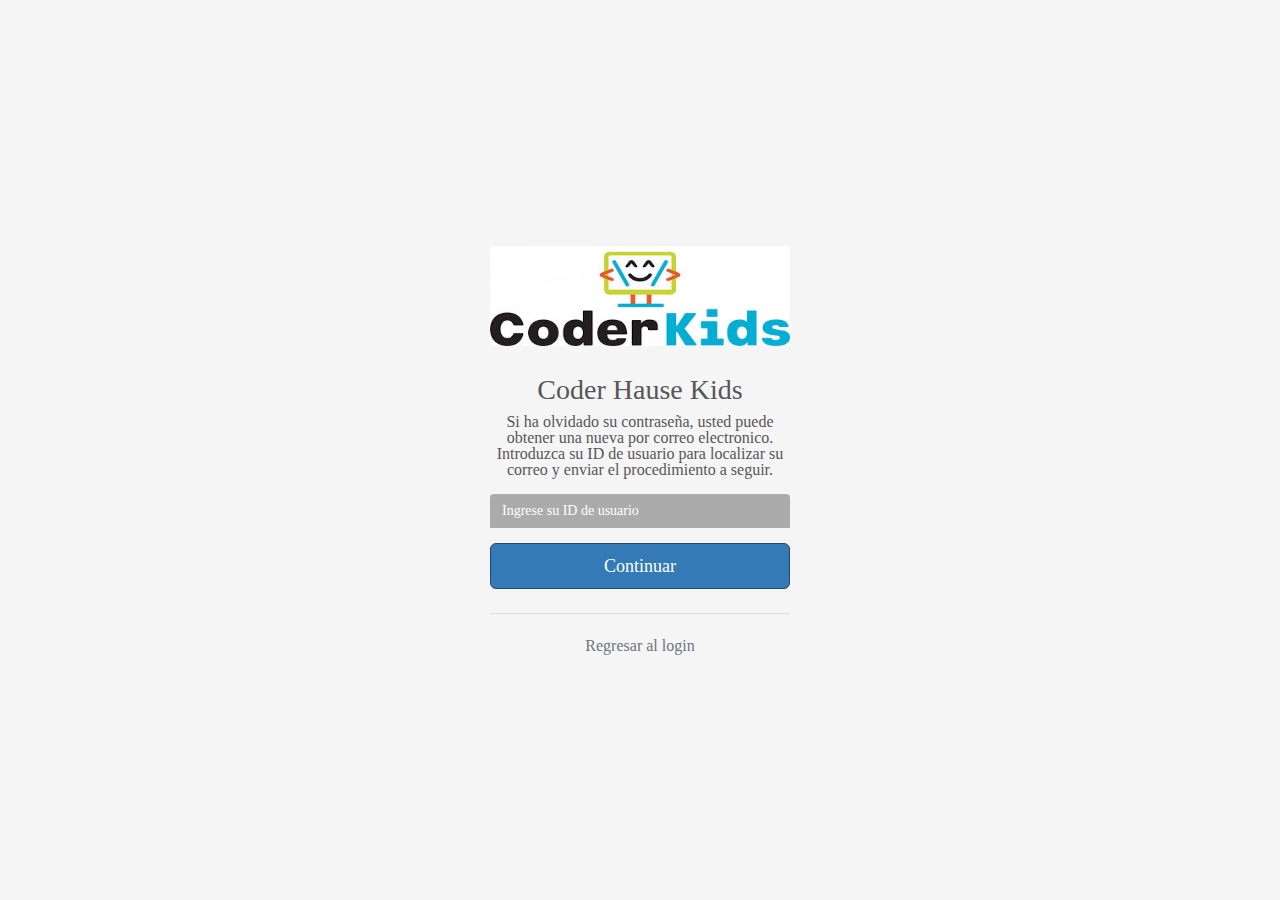
==== commit 7084811c: "cambios de forma" ====
--- a/pages/contrasena.html
+++ b/pages/contrasena.html
@@ -16,26 +16,14 @@
       integrity="sha384-ggOyR0iXCbMQv3Xipma34MD+dH/1fQ784/j6cY/iJTQUOhcWr7x9JvoRxT2MZw1T"
       crossorigin="anonymous"
     />
-    <link rel="stylesheet" href="../css/signin.css" />
+    <link rel="stylesheet" href="../css/style.css" />
     <link
       rel="canonical"
       href="https://getbootstrap.com/docs/5.1/examples/sign-in/"
     />
 
-<<<<<<< HEAD
-<head>
-    <meta charset="utf-8">
-    <meta name="viewport" content="width=device-width, initial-scale=1.0">
-    <meta http-equiv="X-UA-Compatible" content="IE=edge">
-    <title>Coder Hause Kids</title>
-
-    <link rel="stylesheet" href="../css/style.css">
-    <!--  <link rel="stylesheet" href="../css/stylecontra.css">  Tab panes -->
-</head>
-=======
     <!-- Bootstrap core CSS -->
     <link href="../assets/dist/css/bootstrap.min.css" rel="stylesheet" />
->>>>>>> mi-rama
 
     <style>
       .bd-placeholder-img {
@@ -76,7 +64,7 @@
           Introduzca su ID de usuario para localizar su correo y enviar el
           procedimiento a seguir.
         </p>
-
+        <br />
         <div class="form-floating">
           <input
             type="email"
@@ -91,7 +79,7 @@
         </button>
         <hr class="my-4" />
         <small class="text-muted"
-          > <a href="..\login.html"><span>Regresar al login</span></a></small>
+          > <a href="..\index.html"><span>Regresar al login</span></a></small>
       </form>
     </main>
   </body>
--- a/css/style.css
+++ b/css/style.css
@@ -1,5 +1,5 @@
 .cls-container {
-  background-color: #ffffff !important; /**/
+  background-color: #ffffff !important;
 }
 
 #panel-reglamento {
@@ -134,17 +134,6 @@
     margin-left: 52%;
   }
 
-  .cls-content .cls-content-sm,
-  .cls-content .cls-content-lg {
-    /*width: 70%;*/ /*TILIN*/
-    min-width: 10070px;
-    margin: 0 auto;
-    position: relative;
-    background-color: transparent;
-    border: 0;
-    /*box-shadow: none;*/
-  }
-
   h5 {
     font-size: 14px !important;
   }
@@ -225,8 +214,8 @@
 }
 
 * {
-  /*-webkit-box-sizing: border-box;*/
-  /* -moz-box-sizing: border-box;*/
+  -webkit-box-sizing: border-box;
+  -moz-box-sizing: border-box;
   box-sizing: border-box;
 }
 
@@ -309,7 +298,36 @@
   box-shadow: 0 3px 15px rgb(0 0 0 / 25%);
 }
 
-
+.btn-primary:hover,
+.btn-hover-primary:hover,
+.btn-hover-primary:active,
+.btn-hover-primary.active,
+.btn-primary:active,
+.btn-active-primary.btn:active,
+.btn-active-primary.btn.active,
+.btn-active-primary + .dropdown-menu > li > a:hover,
+.btn-active-primary + .dropdown-menu > li > a:focus,
+.btn-active-primary + .dropdown-menu > .active > a,
+.open .dropdown-toggle.btn.btn-active-primary,
+.btn-group.open .dropdown-toggle.btn.btn-active-primary,
+.btn-primary.active,
+.btn-primary:disabled,
+.btn-primary.disabled,
+.btn-primary:not([class*="btn-active-"]) + .dropdown-menu > li > a:hover,
+.btn-primary:not([class*="btn-active-"]) + .dropdown-menu > li > a:focus,
+.btn-primary:not([class*="btn-active-"]) + .dropdown-menu > .active > a,
+.btn-primary + .dropdown-menu:not(.head-list) > li > a.active,
+.open > .dropdown-toggle.btn-primary {
+  background-color: #d40e99 !important;
+  border-color: #d40e99 !important;
+  color: #fff !important;
+}
+
+.btn.focus,
+.btn:focus,
+.btn:hover {
+  color: inherit;
+}
 
 .btn-primary:hover {
   color: #fff;
@@ -653,7 +671,7 @@
 }
 
 body {
-  /* font-size: 15px;
+ /* font-size: 15px;
   font-family: "Conv_PROXIMANOVA-REGULAR_1", sans-serif;*/
   color: #575659;
   background-color: #fff;
@@ -852,7 +870,7 @@
 h3 {
   font-size: 35px;
   font-family: "Conv_PROXIMANOVA-BOLD_1", sans-serif;
-  /* color: #fff;*/
+ /* color: #fff;*/
   margin: 0;
 }
 h3 {
@@ -921,9 +939,9 @@
   box-sizing: border-box;*/
 }
 .b16-form-item {
-  /* display: inline-block;*/
+ /* display: inline-block;*/
   width: 50%;
-  /* margin-bottom: 20px;*/
+ /* margin-bottom: 20px;*/
   position: relative;
 }
 .g-cnt-input {
@@ -1781,12 +1799,6 @@
   }
 }
 
-@media (min-width: 768px) {
-  /* TILIN*/
-  .cls-content .cls-content-sm {
-    width: 370px;
-  }
-}
 @media screen and (max-width: 480px) {
   .header {
     padding: 5px 0;
@@ -1795,10 +1807,10 @@
   }
 }
 
-@media screen and (max-width: 480px) {
-  .header .header-logo {
+@media screen and (max-width: 480px){
+.header .header-logo {
     width: 140px;
-  }
+}
 }
 @media screen and (max-width: 1018px) {
   .header {
@@ -1816,16 +1828,18 @@
     position: relative;
   }
 }
-@media screen and (max-width: 1018px) {
-  .header .header-logo {
+@media screen and (max-width: 1018px){
+.header .header-logo {
     margin-top: 0;
-    /* width: 180px;*/
-  }
-}
-
+   /* width: 180px;*/
+}
+}
+
+/*contraseñña*/
 html,
 body {
   height: 100%;
+  background: darkgoldenrod;
 }
 
 body {
@@ -1864,3 +1878,85 @@
 }
 
 
+
+
+/*index**/
+
+.unico {
+  background-image: url(../assets/img/Mountain.jpg);     
+  background-repeat: no-repeat;
+  background-size: cover;
+  background-attachment: fixed;
+}
+
+.formulario {
+  background: rgba(0, 0, 0, .1);
+  padding: 20px;
+  border-radius: 10px;
+  box-shadow: 0 0 30px rgba(0, 0, 0, 0.568);
+  color: white;
+}
+
+.form-control {
+  background: rgba(0, 0, 0, .3);
+  border-style: none;
+  transition: 0.5s ease-in;
+  outline: none;
+  box-shadow: none;
+}
+
+.form-control:focus {
+  background: none;
+  box-shadow: none;
+  outline: none;
+}
+
+.form-control::placeholder {
+  color: white;
+}
+
+.ingresar {
+  background: #222A3F;
+  padding: 10px;
+  font-size: 16px;
+  font-weight: 700!important;
+  color: white;
+  box-shadow: 0 0 30px rgba(0, 0, 0, 0.568);
+  transition: 0.5s ease-in;
+}
+
+.ingresar:hover {
+  color: white;
+}
+
+.olvide {
+  color: white;
+  text-decoration-style: none;
+  text-decoration-line: none;
+}
+
+.olvide:hover {
+  color: white;
+  text-decoration-style: none;
+  text-decoration-line: none;
+  cursor: pointer;
+}
+
+.olvide1 {
+  color: white;
+  text-decoration-style: none;
+  text-decoration-line: none;
+  font-size: 20px;
+  font-weight: 700!important;
+  /* border: 2px solid white; */
+  padding: 10px;
+  border-radius: 10px;
+  background: rgba(0, 0, 0, .5);
+}
+
+.olvide1:hover {
+  color: white;
+  text-decoration-style: none;
+  text-decoration-line: none;
+  cursor: pointer;
+}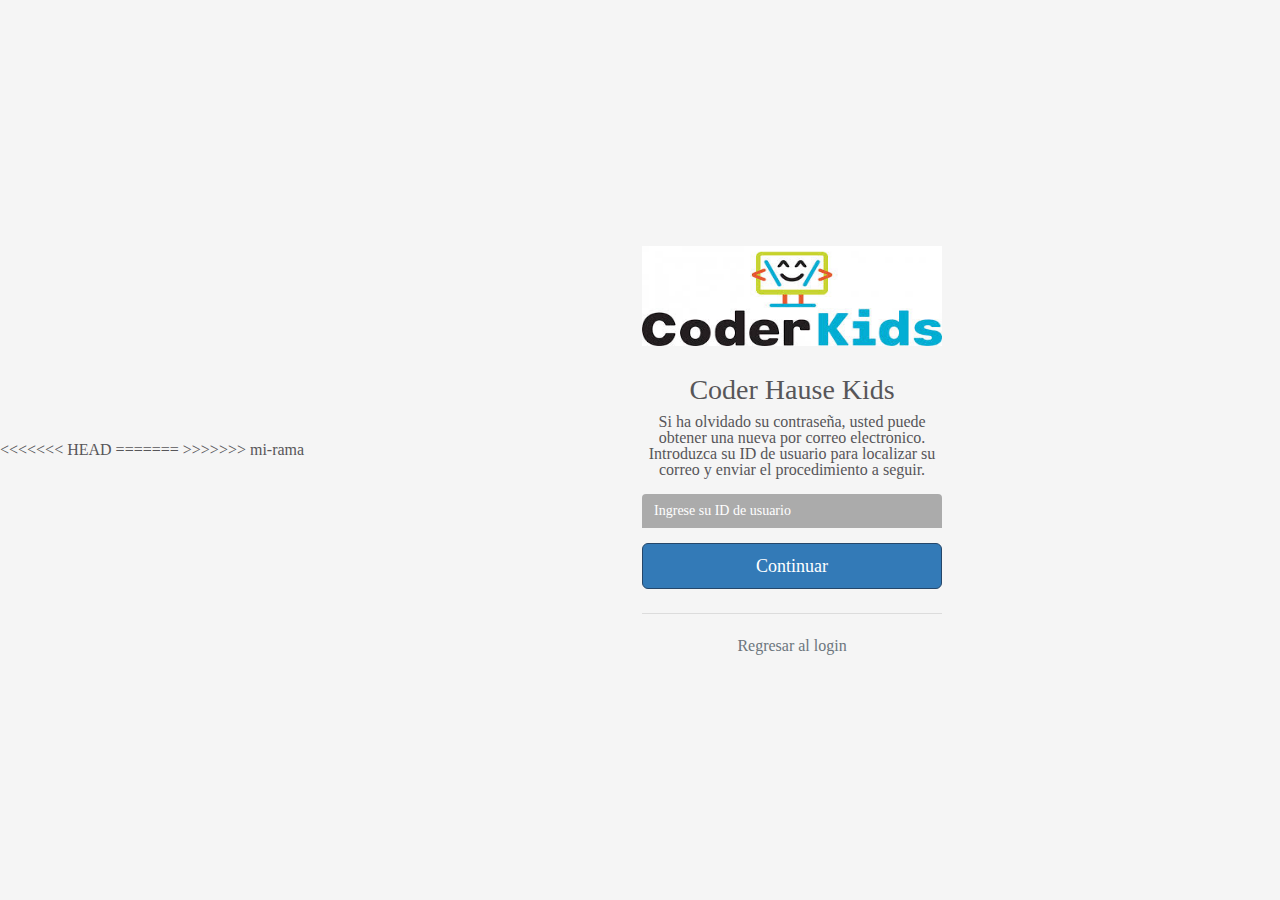
==== commit 0df67032: "cambios hechos" ====
--- a/pages/contrasena.html
+++ b/pages/contrasena.html
@@ -22,8 +22,20 @@
       href="https://getbootstrap.com/docs/5.1/examples/sign-in/"
     />
 
+<<<<<<< HEAD
+<head>
+    <meta charset="utf-8">
+    <meta name="viewport" content="width=device-width, initial-scale=1.0">
+    <meta http-equiv="X-UA-Compatible" content="IE=edge">
+    <title>Coder Hause Kids</title>
+
+    <link rel="stylesheet" href="../css/style.css">
+    <!--  <link rel="stylesheet" href="../css/stylecontra.css">  Tab panes -->
+</head>
+=======
     <!-- Bootstrap core CSS -->
     <link href="../assets/dist/css/bootstrap.min.css" rel="stylesheet" />
+>>>>>>> mi-rama
 
     <style>
       .bd-placeholder-img {
--- a/css/style.css
+++ b/css/style.css
@@ -1,5 +1,5 @@
 .cls-container {
-  background-color: #ffffff !important;
+  background-color: #ffffff !important; /**/
 }
 
 #panel-reglamento {
@@ -134,6 +134,17 @@
     margin-left: 52%;
   }
 
+  .cls-content .cls-content-sm,
+  .cls-content .cls-content-lg {
+    /*width: 70%;*/ /*TILIN*/
+    min-width: 10070px;
+    margin: 0 auto;
+    position: relative;
+    background-color: transparent;
+    border: 0;
+    /*box-shadow: none;*/
+  }
+
   h5 {
     font-size: 14px !important;
   }
@@ -214,8 +225,8 @@
 }
 
 * {
-  -webkit-box-sizing: border-box;
-  -moz-box-sizing: border-box;
+  /*-webkit-box-sizing: border-box;*/
+  /* -moz-box-sizing: border-box;*/
   box-sizing: border-box;
 }
 
@@ -298,36 +309,7 @@
   box-shadow: 0 3px 15px rgb(0 0 0 / 25%);
 }
 
-.btn-primary:hover,
-.btn-hover-primary:hover,
-.btn-hover-primary:active,
-.btn-hover-primary.active,
-.btn-primary:active,
-.btn-active-primary.btn:active,
-.btn-active-primary.btn.active,
-.btn-active-primary + .dropdown-menu > li > a:hover,
-.btn-active-primary + .dropdown-menu > li > a:focus,
-.btn-active-primary + .dropdown-menu > .active > a,
-.open .dropdown-toggle.btn.btn-active-primary,
-.btn-group.open .dropdown-toggle.btn.btn-active-primary,
-.btn-primary.active,
-.btn-primary:disabled,
-.btn-primary.disabled,
-.btn-primary:not([class*="btn-active-"]) + .dropdown-menu > li > a:hover,
-.btn-primary:not([class*="btn-active-"]) + .dropdown-menu > li > a:focus,
-.btn-primary:not([class*="btn-active-"]) + .dropdown-menu > .active > a,
-.btn-primary + .dropdown-menu:not(.head-list) > li > a.active,
-.open > .dropdown-toggle.btn-primary {
-  background-color: #d40e99 !important;
-  border-color: #d40e99 !important;
-  color: #fff !important;
-}
-
-.btn.focus,
-.btn:focus,
-.btn:hover {
-  color: inherit;
-}
+
 
 .btn-primary:hover {
   color: #fff;
@@ -671,7 +653,7 @@
 }
 
 body {
- /* font-size: 15px;
+  /* font-size: 15px;
   font-family: "Conv_PROXIMANOVA-REGULAR_1", sans-serif;*/
   color: #575659;
   background-color: #fff;
@@ -870,7 +852,7 @@
 h3 {
   font-size: 35px;
   font-family: "Conv_PROXIMANOVA-BOLD_1", sans-serif;
- /* color: #fff;*/
+  /* color: #fff;*/
   margin: 0;
 }
 h3 {
@@ -939,9 +921,9 @@
   box-sizing: border-box;*/
 }
 .b16-form-item {
- /* display: inline-block;*/
+  /* display: inline-block;*/
   width: 50%;
- /* margin-bottom: 20px;*/
+  /* margin-bottom: 20px;*/
   position: relative;
 }
 .g-cnt-input {
@@ -1799,6 +1781,12 @@
   }
 }
 
+@media (min-width: 768px) {
+  /* TILIN*/
+  .cls-content .cls-content-sm {
+    width: 370px;
+  }
+}
 @media screen and (max-width: 480px) {
   .header {
     padding: 5px 0;
@@ -1807,10 +1795,10 @@
   }
 }
 
-@media screen and (max-width: 480px){
-.header .header-logo {
+@media screen and (max-width: 480px) {
+  .header .header-logo {
     width: 140px;
-}
+  }
 }
 @media screen and (max-width: 1018px) {
   .header {
@@ -1828,11 +1816,18 @@
     position: relative;
   }
 }
-@media screen and (max-width: 1018px){
-.header .header-logo {
+@media screen and (max-width: 1018px) {
+  .header .header-logo {
     margin-top: 0;
-   /* width: 180px;*/
-}
+    /* width: 180px;*/
+  }
+}
+<<<<<<< HEAD
+
+html,
+body {
+  height: 100%;
+=======
 }
 
 /*contraseñña*/
@@ -1840,6 +1835,7 @@
 body {
   height: 100%;
   background: darkgoldenrod;
+>>>>>>> mi-rama
 }
 
 body {
@@ -1878,6 +1874,8 @@
 }
 
 
+<<<<<<< HEAD
+=======
 
 
 /*index**/
@@ -1959,4 +1957,5 @@
   text-decoration-style: none;
   text-decoration-line: none;
   cursor: pointer;
-}+}
+>>>>>>> mi-rama
--- a/css/style.css
+++ b/css/style.css
@@ -1,5 +1,5 @@
 .cls-container {
-  background-color: #ffffff !important;
+  background-color: #ffffff !important; /**/
 }
 
 #panel-reglamento {
@@ -134,6 +134,17 @@
     margin-left: 52%;
   }
 
+  .cls-content .cls-content-sm,
+  .cls-content .cls-content-lg {
+    /*width: 70%;*/ /*TILIN*/
+    min-width: 10070px;
+    margin: 0 auto;
+    position: relative;
+    background-color: transparent;
+    border: 0;
+    /*box-shadow: none;*/
+  }
+
   h5 {
     font-size: 14px !important;
   }
@@ -214,8 +225,8 @@
 }
 
 * {
-  -webkit-box-sizing: border-box;
-  -moz-box-sizing: border-box;
+  /*-webkit-box-sizing: border-box;*/
+  /* -moz-box-sizing: border-box;*/
   box-sizing: border-box;
 }
 
@@ -298,36 +309,7 @@
   box-shadow: 0 3px 15px rgb(0 0 0 / 25%);
 }
 
-.btn-primary:hover,
-.btn-hover-primary:hover,
-.btn-hover-primary:active,
-.btn-hover-primary.active,
-.btn-primary:active,
-.btn-active-primary.btn:active,
-.btn-active-primary.btn.active,
-.btn-active-primary + .dropdown-menu > li > a:hover,
-.btn-active-primary + .dropdown-menu > li > a:focus,
-.btn-active-primary + .dropdown-menu > .active > a,
-.open .dropdown-toggle.btn.btn-active-primary,
-.btn-group.open .dropdown-toggle.btn.btn-active-primary,
-.btn-primary.active,
-.btn-primary:disabled,
-.btn-primary.disabled,
-.btn-primary:not([class*="btn-active-"]) + .dropdown-menu > li > a:hover,
-.btn-primary:not([class*="btn-active-"]) + .dropdown-menu > li > a:focus,
-.btn-primary:not([class*="btn-active-"]) + .dropdown-menu > .active > a,
-.btn-primary + .dropdown-menu:not(.head-list) > li > a.active,
-.open > .dropdown-toggle.btn-primary {
-  background-color: #d40e99 !important;
-  border-color: #d40e99 !important;
-  color: #fff !important;
-}
-
-.btn.focus,
-.btn:focus,
-.btn:hover {
-  color: inherit;
-}
+
 
 .btn-primary:hover {
   color: #fff;
@@ -671,7 +653,7 @@
 }
 
 body {
- /* font-size: 15px;
+  /* font-size: 15px;
   font-family: "Conv_PROXIMANOVA-REGULAR_1", sans-serif;*/
   color: #575659;
   background-color: #fff;
@@ -870,7 +852,7 @@
 h3 {
   font-size: 35px;
   font-family: "Conv_PROXIMANOVA-BOLD_1", sans-serif;
- /* color: #fff;*/
+  /* color: #fff;*/
   margin: 0;
 }
 h3 {
@@ -939,9 +921,9 @@
   box-sizing: border-box;*/
 }
 .b16-form-item {
- /* display: inline-block;*/
+  /* display: inline-block;*/
   width: 50%;
- /* margin-bottom: 20px;*/
+  /* margin-bottom: 20px;*/
   position: relative;
 }
 .g-cnt-input {
@@ -1799,6 +1781,12 @@
   }
 }
 
+@media (min-width: 768px) {
+  /* TILIN*/
+  .cls-content .cls-content-sm {
+    width: 370px;
+  }
+}
 @media screen and (max-width: 480px) {
   .header {
     padding: 5px 0;
@@ -1807,10 +1795,10 @@
   }
 }
 
-@media screen and (max-width: 480px){
-.header .header-logo {
+@media screen and (max-width: 480px) {
+  .header .header-logo {
     width: 140px;
-}
+  }
 }
 @media screen and (max-width: 1018px) {
   .header {
@@ -1828,11 +1816,18 @@
     position: relative;
   }
 }
-@media screen and (max-width: 1018px){
-.header .header-logo {
+@media screen and (max-width: 1018px) {
+  .header .header-logo {
     margin-top: 0;
-   /* width: 180px;*/
-}
+    /* width: 180px;*/
+  }
+}
+<<<<<<< HEAD
+
+html,
+body {
+  height: 100%;
+=======
 }
 
 /*contraseñña*/
@@ -1840,6 +1835,7 @@
 body {
   height: 100%;
   background: darkgoldenrod;
+>>>>>>> mi-rama
 }
 
 body {
@@ -1878,6 +1874,8 @@
 }
 
 
+<<<<<<< HEAD
+=======
 
 
 /*index**/
@@ -1959,4 +1957,5 @@
   text-decoration-style: none;
   text-decoration-line: none;
   cursor: pointer;
-}+}
+>>>>>>> mi-rama
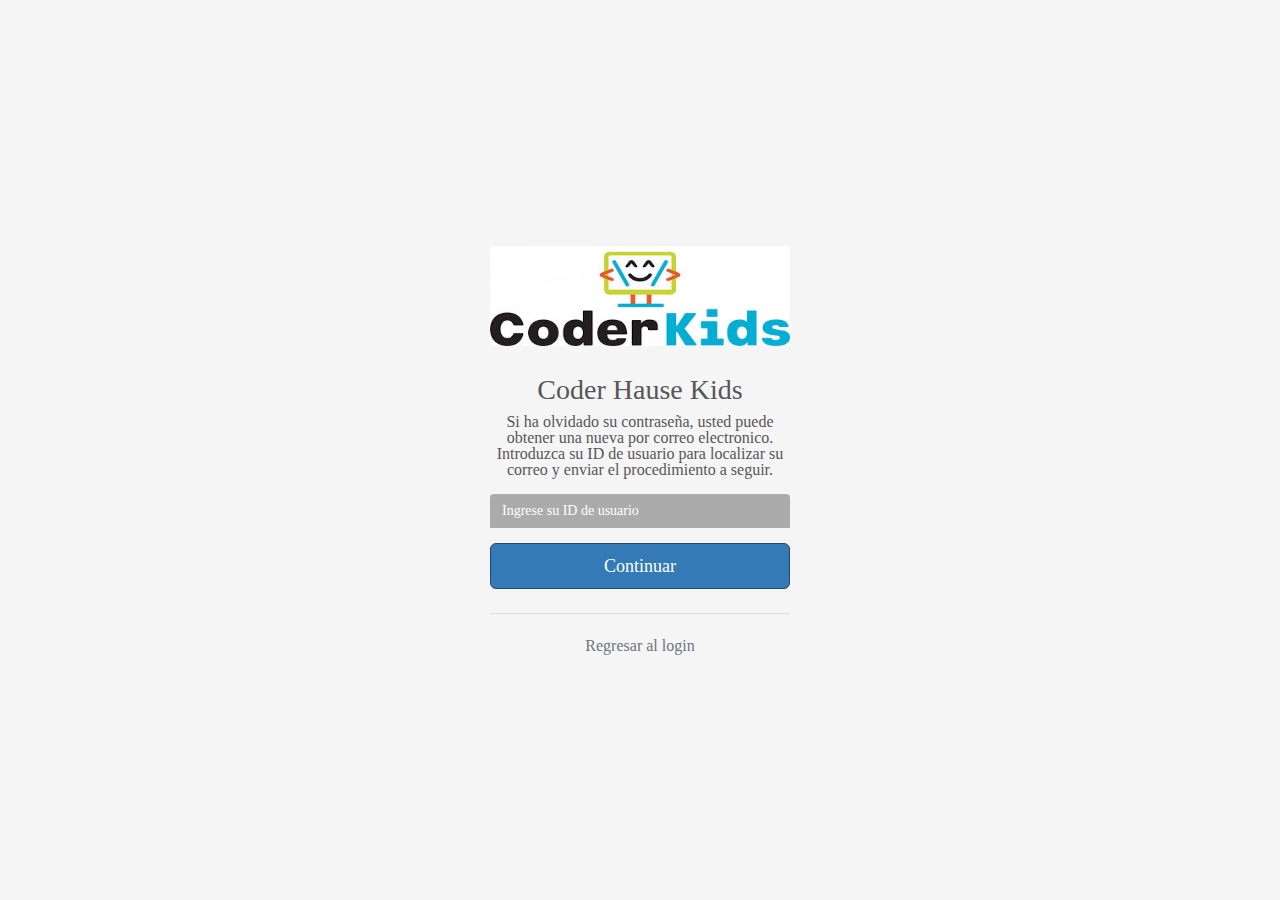
==== commit 1bc972b6: "test de cambios" ====
--- a/pages/contrasena.html
+++ b/pages/contrasena.html
@@ -22,7 +22,7 @@
       href="https://getbootstrap.com/docs/5.1/examples/sign-in/"
     />
 
-<<<<<<< HEAD
+
 <head>
     <meta charset="utf-8">
     <meta name="viewport" content="width=device-width, initial-scale=1.0">
@@ -32,10 +32,10 @@
     <link rel="stylesheet" href="../css/style.css">
     <!--  <link rel="stylesheet" href="../css/stylecontra.css">  Tab panes -->
 </head>
-=======
+
     <!-- Bootstrap core CSS -->
     <link href="../assets/dist/css/bootstrap.min.css" rel="stylesheet" />
->>>>>>> mi-rama
+
 
     <style>
       .bd-placeholder-img {
--- a/css/style.css
+++ b/css/style.css
@@ -1822,20 +1822,13 @@
     /* width: 180px;*/
   }
 }
-<<<<<<< HEAD
-
-html,
-body {
-  height: 100%;
-=======
-}
+
 
 /*contraseñña*/
 html,
 body {
   height: 100%;
-  background: darkgoldenrod;
->>>>>>> mi-rama
+  
 }
 
 body {
@@ -1874,8 +1867,6 @@
 }
 
 
-<<<<<<< HEAD
-=======
 
 
 /*index**/
@@ -1958,4 +1949,3 @@
   text-decoration-line: none;
   cursor: pointer;
 }
->>>>>>> mi-rama
--- a/css/style.css
+++ b/css/style.css
@@ -1822,20 +1822,13 @@
     /* width: 180px;*/
   }
 }
-<<<<<<< HEAD
-
-html,
-body {
-  height: 100%;
-=======
-}
+
 
 /*contraseñña*/
 html,
 body {
   height: 100%;
-  background: darkgoldenrod;
->>>>>>> mi-rama
+  
 }
 
 body {
@@ -1874,8 +1867,6 @@
 }
 
 
-<<<<<<< HEAD
-=======
 
 
 /*index**/
@@ -1958,4 +1949,3 @@
   text-decoration-line: none;
   cursor: pointer;
 }
->>>>>>> mi-rama
